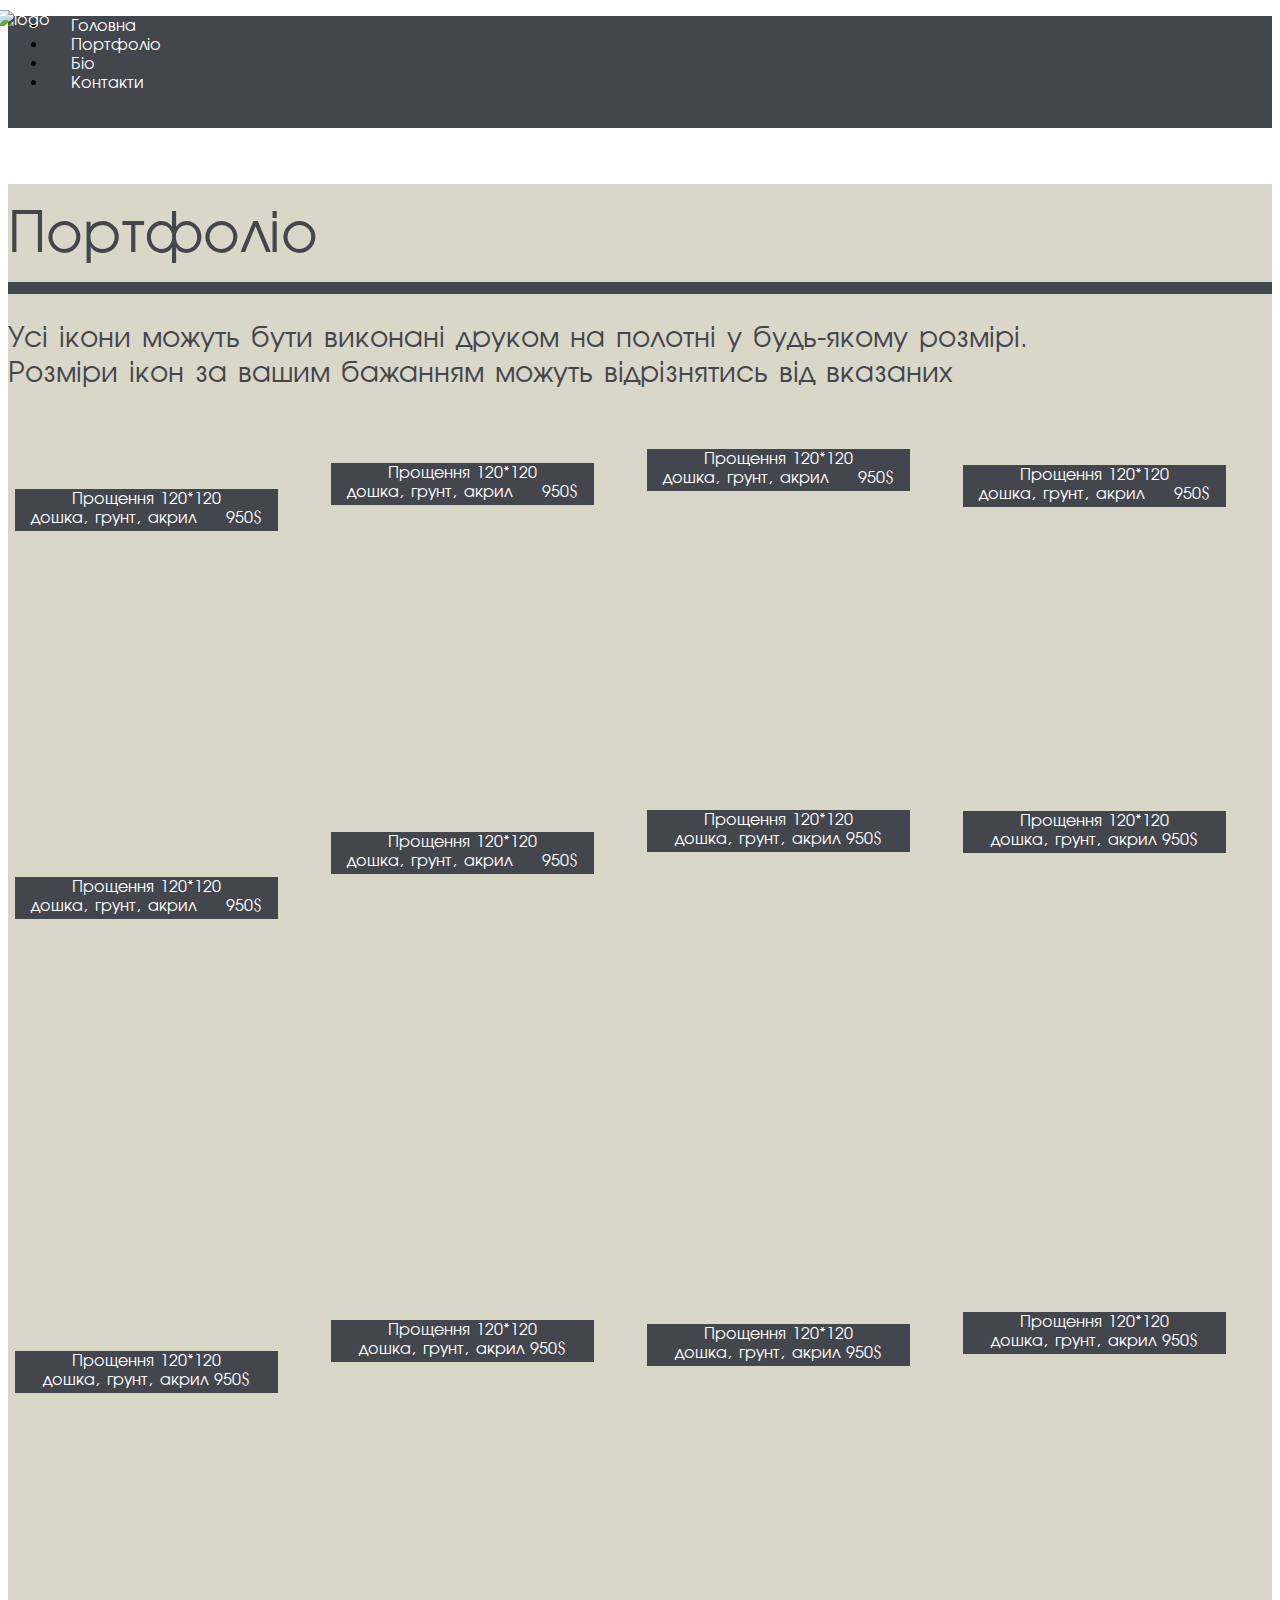
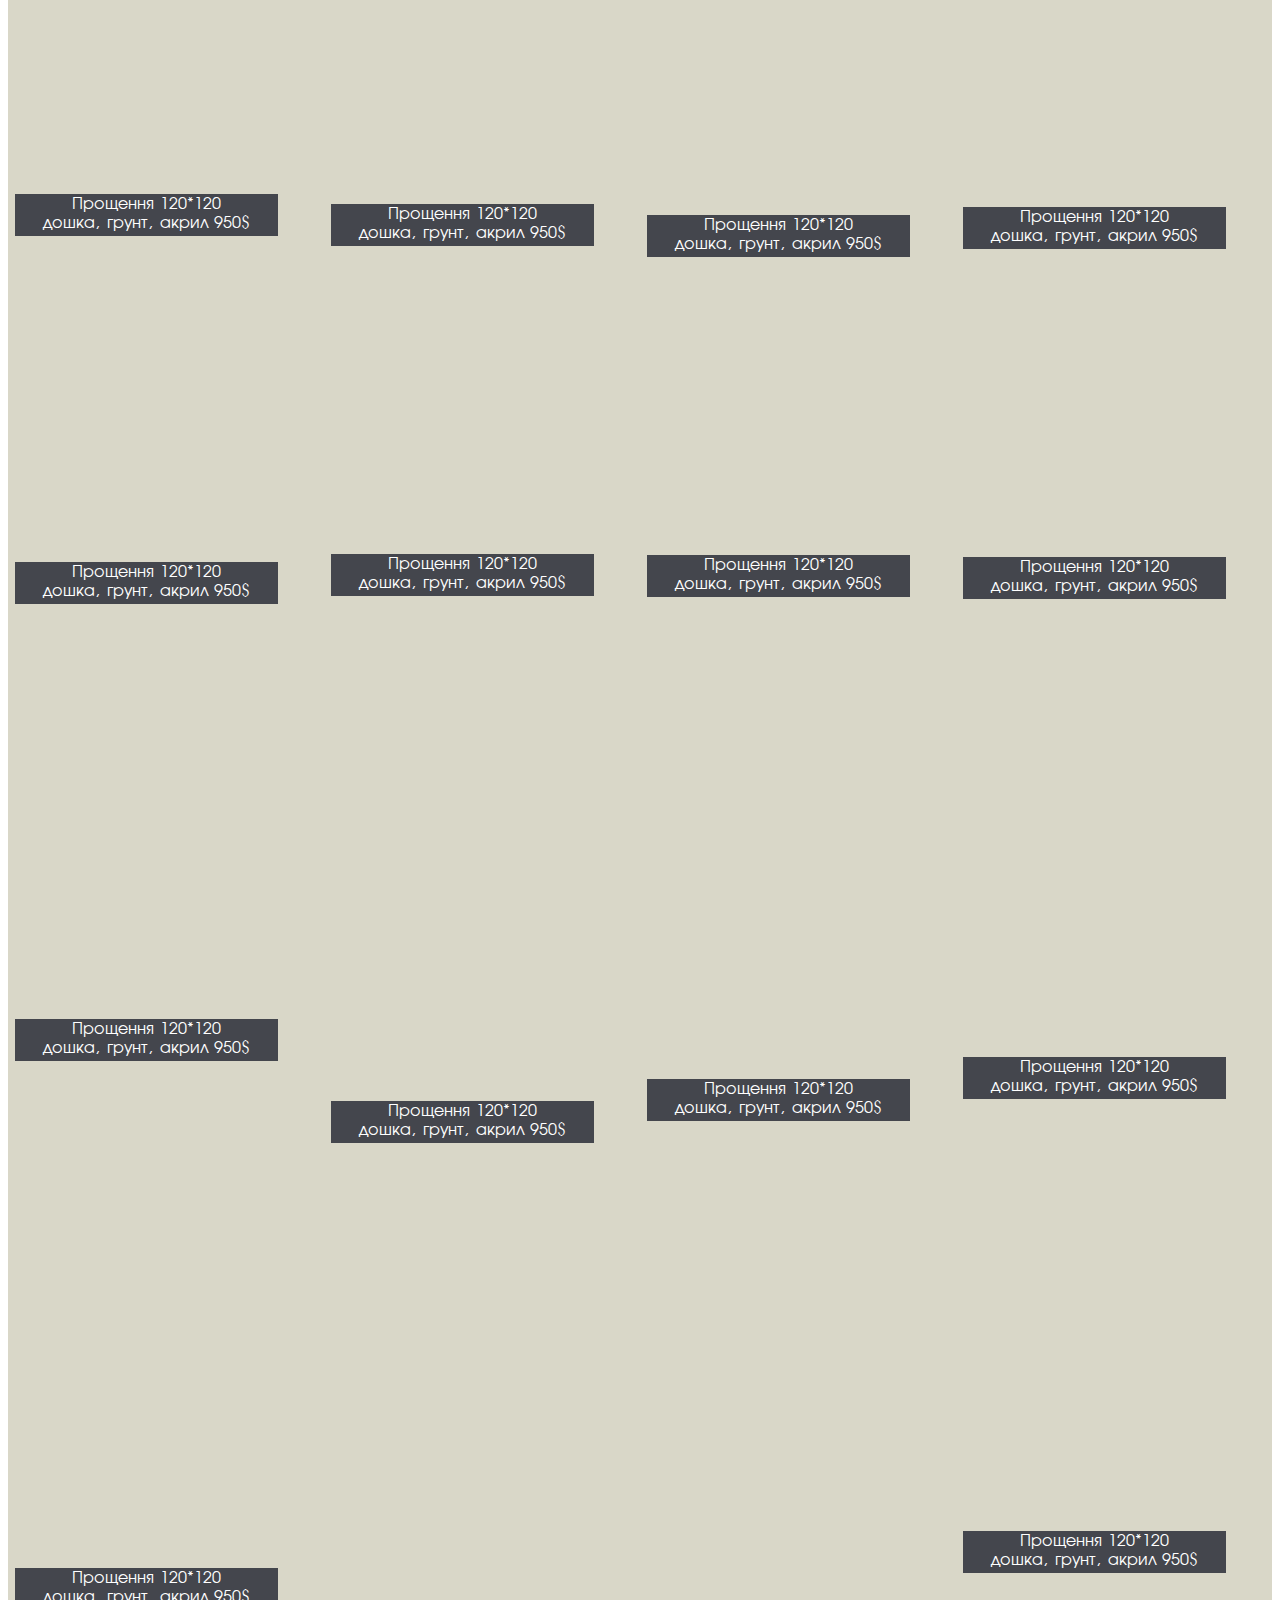
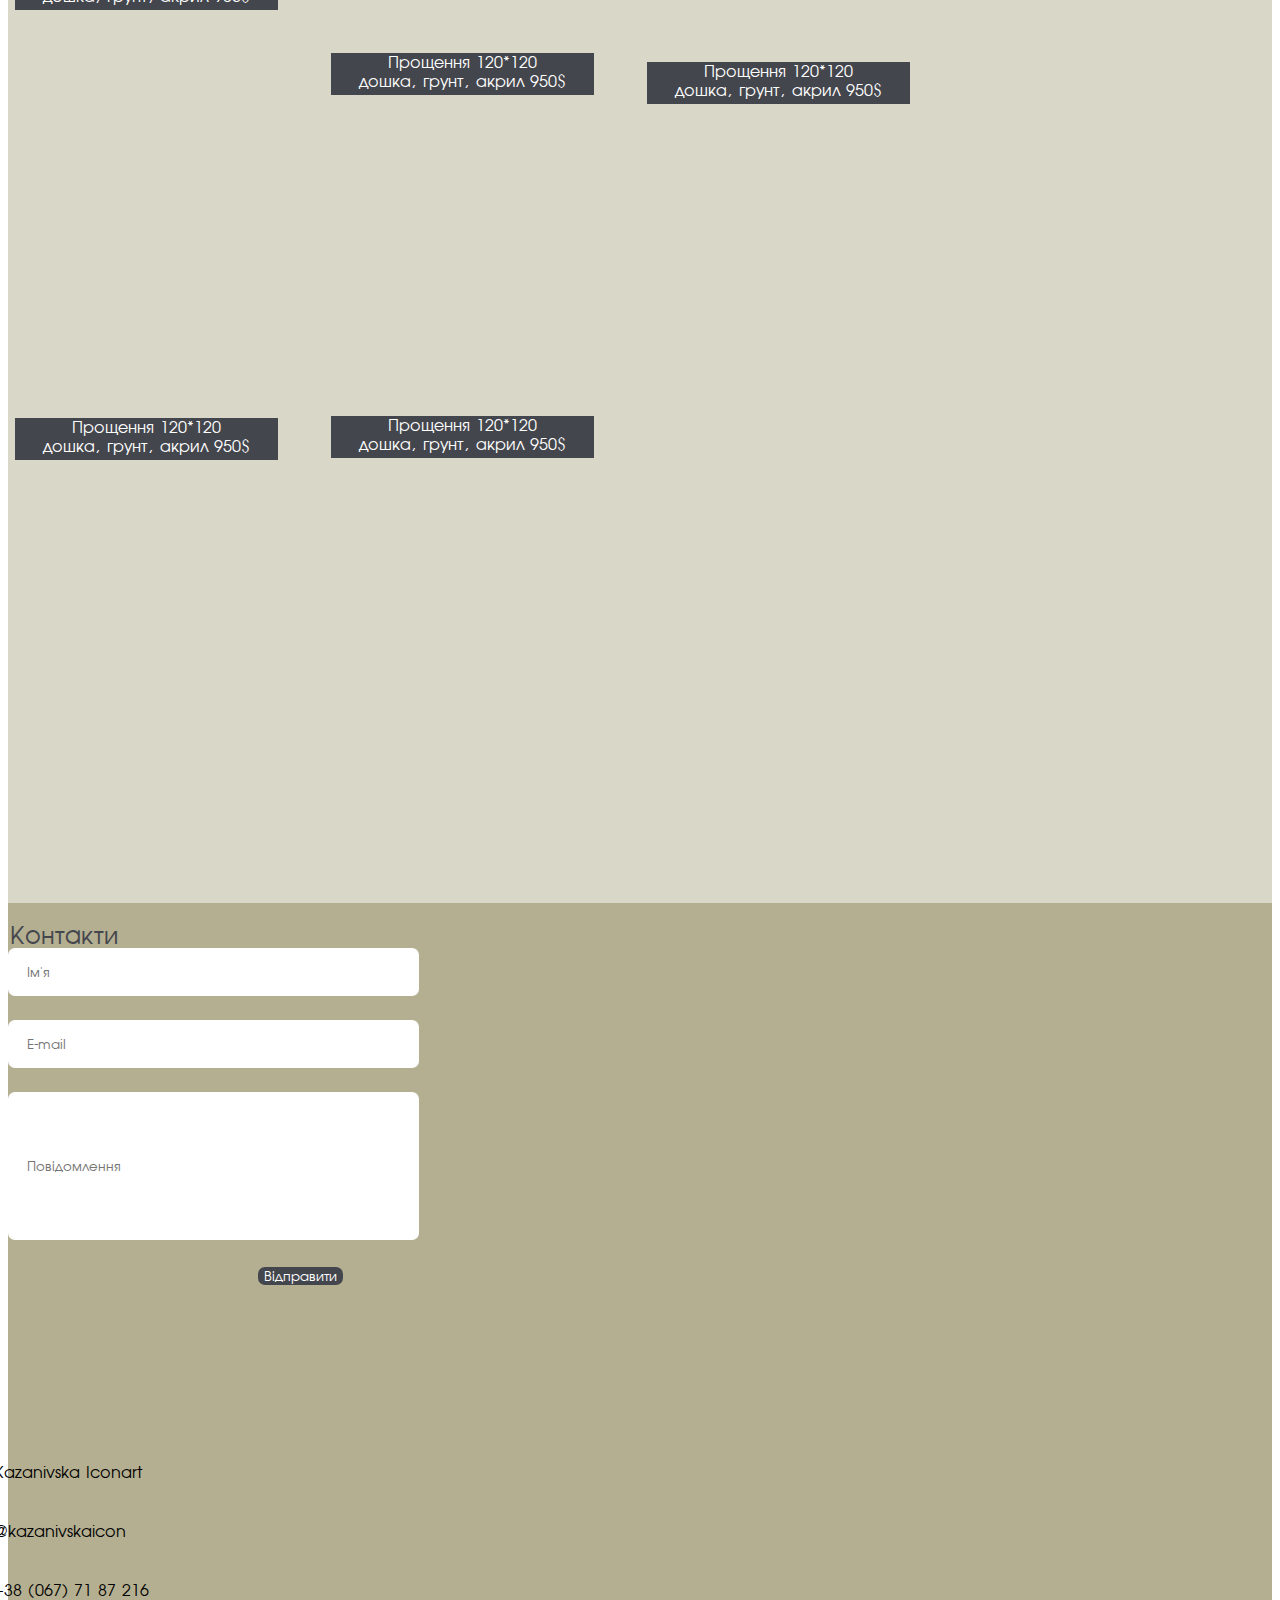
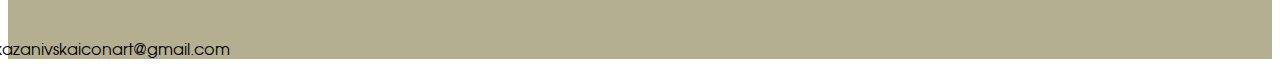
==== catalog.html @ 15cda7d9 "Modified index.html and added adaptability" ====
<!DOCTYPE html>
<html lang="en">
<head>
	<meta charset="UTF-8">
	<meta name="viewport" content="width=device-width, initial-scale=1.0">
	<title>Kazanivska_Iconart-2</title>
    <link rel="stylesheet" href="https://stackpath.bootstrapcdn.com/bootstrap/4.1.3/css/bootstrap.min.css" integrity="sha384-MCw98/SFnGE8fJT3GXwEOngsV7Zt27NXFoaoApmYm81iuXoPkFOJwJ8ERdknLPMO" crossorigin="anonymous">
    <link rel="stylesheet" href="./styles/styles2.css">
</head>
<body>

    <div id="top-block">
		<header>
			<div class="container">
				<div class="row">
					<div class="col-lg-1">
						<a href="#" class="logo" title="logo">
							<img src="../Kazanivska_Iconart/images/logo/kazanivska_LOGO_white.png" width="96px" height="99px" alt="logo">
						</a>
					</div>
					<div class="col-lg-10 mt-5">
						<nav>
							<ul class="list-inline float-right">
								<li class="list-inline-item"><a href="#top-block" title="link">Головна</a></li>
								<li class="list-inline-item"><a href="#portfolio" title="link">Портфоліо</a></li>
								<li class="list-inline-item"><a href="#bio" title="link">Біо</a></li>
								<li class="list-inline-item"><a href="#contacts" title="link">Контакти</a></li>
							</ul>
						</nav>
					</div>
					<div class="col-lg-1"></div>
				</div>
			</div>
		</header>
    </div>
    
	<section id="portfolio">
		<div class="portfolio_layer">
			<div class="portfolio_head-box">
				<div class="container">
					<p class="portfolio_head-text">Портфоліо</p>
				</div>
			</div>

			<div class="container">

				<p class="portfolio_text">
					Усі ікони можуть бути виконані друком на полотні у будь-якому розмірі.
					<br>
					Розміри ікон за вашим бажанням можуть відрізнятись від вказаних
				</p>

				<div class="portfolio_body">

					<div class="grid-item">
						<a href=""><img src="../Kazanivska_Iconart/images/1.jpg" alt=""></a>
						<p class="parameters">
							Прощення 120*120 
							<br>
							дошка, грунт, акрил &nbsp &nbsp 950$
						</p>
					</div>

					<div class="grid-item">
						<a href=""><img src="../Kazanivska_Iconart/images/2.jpg" alt=""></a>
						<p class="parameters parameters-2">
							Прощення 120*120 
							<br>
							дошка, грунт, акрил &nbsp &nbsp 950$
						</p>
					</div>

					<div class="grid-item">
						<a href=""><img src="../Kazanivska_Iconart/images/3.jpg" alt=""></a>
						<p class="parameters parameters-3">
							Прощення 120*120 
							<br>
							дошка, грунт, акрил &nbsp &nbsp 950$
						</p>
					</div>

					<div class="grid-item">
						<a href=""><img src="../Kazanivska_Iconart/images/4.jpg" alt=""></a>
						<p class="parameters parameters-4">
							Прощення 120*120 
							<br>
							дошка, грунт, акрил &nbsp &nbsp 950$
						</p>
					</div>

					<div class="grid-item">
						<a href=""><img src="../Kazanivska_Iconart/images/5.jpg" alt=""></a>
						<p class="parameters parameters-5">
							Прощення 120*120 
							<br>
							дошка, грунт, акрил &nbsp &nbsp 950$
						</p>
					</div>

					<div class="grid-item">
						<a href=""><img src="../Kazanivska_Iconart/images/8.jpg" alt=""></a>
						<p class="parameters parameters-8">
							Прощення 120*120 
							<br>
							дошка, грунт, акрил &nbsp &nbsp 950$
						</p>
					</div>

					<div class="grid-item">
						<a href=""><img src="../Kazanivska_Iconart/images/9.jpg" alt=""></a>
						<p class="parameters parameters-9">
							Прощення 120*120 
							<br>
							дошка, грунт, акрил   950$
						</p>
					</div>

					<div class="grid-item">
						<a href=""><img src="../Kazanivska_Iconart/images/10.jpg" alt=""></a>
						<p class="parameters parameters-10">
							Прощення 120*120 
							<br>
							дошка, грунт, акрил   950$
						</p>
					</div>

					<div class="grid-item">
						<a href=""><img src="../Kazanivska_Iconart/images/11.jpg" alt=""></a>
						<p class="parameters">
							Прощення 120*120 
							<br>
							дошка, грунт, акрил   950$
						</p>
					</div>

					<div class="grid-item">
						<a href=""><img src="../Kazanivska_Iconart/images/12.jpg" alt=""></a>
						<p class="parameters parameters-12">
							Прощення 120*120 
							<br>
							дошка, грунт, акрил   950$
						</p>
					</div>

					<div class="grid-item">
						<a href=""><img src="../Kazanivska_Iconart/images/13.jpg" alt=""></a>
						<p class="parameters parameters-13">
							Прощення 120*120 
							<br>
							дошка, грунт, акрил   950$
						</p>
					</div>

					<div class="grid-item">
						<a href=""><img src="../Kazanivska_Iconart/images/15.jpg" alt=""></a>
						<p class="parameters parameters-15">
							Прощення 120*120 
							<br>
							дошка, грунт, акрил   950$
						</p>
					</div>

					<div class="grid-item">
						<a href=""><img src="../Kazanivska_Iconart/images/17.jpg" alt=""></a>
						<p class="parameters parameters-17">
							Прощення 120*120 
							<br>
							дошка, грунт, акрил   950$
						</p>
					</div>

					<div class="grid-item">
						<a href=""><img src="../Kazanivska_Iconart/images/18.jpg" alt=""></a>
						<p class="parameters parameters-18">
							Прощення 120*120 
							<br>
							дошка, грунт, акрил   950$
						</p>
					</div>

					<div class="grid-item">
						<a href=""><img src="../Kazanivska_Iconart/images/19.jpg" alt=""></a>
						<p class="parameters parameters-19">
							Прощення 120*120 
							<br>
							дошка, грунт, акрил   950$
						</p>
					</div>

					<div class="grid-item">
						<a href=""><img src="../Kazanivska_Iconart/images/20.jpg" alt=""></a>
						<p class="parameters parameters-20">
							Прощення 120*120 
							<br>
							дошка, грунт, акрил   950$
						</p>
					</div>

					<div class="grid-item">
						<a href=""><img src="../Kazanivska_Iconart/images/21.jpg" alt=""></a>
						<p class="parameters parameters-21">
							Прощення 120*120 
							<br>
							дошка, грунт, акрил   950$
						</p>
					</div>

					<div class="grid-item">
						<a href=""><img src="../Kazanivska_Iconart/images/23.jpg" alt=""></a>
						<p class="parameters parameters-23">
							Прощення 120*120 
							<br>
							дошка, грунт, акрил   950$
						</p>
					</div>

					<div class="grid-item">
						<a href=""><img src="../Kazanivska_Iconart/images/25.jpg" alt=""></a>
						<p class="parameters parameters-25">
							Прощення 120*120 
							<br>
							дошка, грунт, акрил   950$
						</p>
					</div>

					<div class="grid-item">
						<a href=""><img src="../Kazanivska_Iconart/images/26.jpg" alt=""></a>
						<p class="parameters parameters-26">
							Прощення 120*120 
							<br>
							дошка, грунт, акрил   950$
						</p>
					</div>

					<div class="grid-item">
						<a href=""><img src="../Kazanivska_Iconart/images/27.jpg" alt=""></a>
						<p class="parameters parameters-27">
							Прощення 120*120 
							<br>
							дошка, грунт, акрил   950$
						</p>
					</div>

					<div class="grid-item">
						<a href=""><img src="../Kazanivska_Iconart/images/29.jpg" alt=""></a>
						<p class="parameters parameters-29">
							Прощення 120*120 
							<br>
							дошка, грунт, акрил   950$
						</p>
					</div>

					<div class="grid-item">
						<a href=""><img src="../Kazanivska_Iconart/images/31.jpg" alt=""></a>
						<p class="parameters parameters-31">
							Прощення 120*120 
							<br>
							дошка, грунт, акрил   950$
						</p>
					</div>

					<div class="grid-item">
						<a href=""><img src="../Kazanivska_Iconart/images/32.jpg" alt=""></a>
						<p class="parameters parameters-32">
							Прощення 120*120 
							<br>
							дошка, грунт, акрил   950$
						</p>
					</div>

					<div class="grid-item">
						<a href=""><img src="../Kazanivska_Iconart/images/33.jpg" alt=""></a>
						<p class="parameters">
							Прощення 120*120 
							<br>
							дошка, грунт, акрил   950$
						</p>
					</div>

					<div class="grid-item">
						<a href=""><img src="../Kazanivska_Iconart/images/34.jpg" alt=""></a>
						<p class="parameters parameters-34">
							Прощення 120*120 
							<br>
							дошка, грунт, акрил   950$
						</p>
					</div>

					<div class="grid-item">
						<a href=""><img src="../Kazanivska_Iconart/images/35.jpg" alt=""></a>
						<p class="parameters parameters-35">
							Прощення 120*120 
							<br>
							дошка, грунт, акрил   950$
						</p>
					</div>

					<div class="grid-item">
						<a href=""><img src="../Kazanivska_Iconart/images/36.jpg" alt=""></a>
						<p class="parameters parameters-36">
							Прощення 120*120 
							<br>
							дошка, грунт, акрил   950$
						</p>
					</div>

					<div class="grid-item">
						<a href=""><img src="../Kazanivska_Iconart/images/37.jpg" alt=""></a>
						<p class="parameters parameters-37">
							Прощення 120*120 
							<br>
							дошка, грунт, акрил   950$
						</p>
					</div>

					<div class="grid-item">
						<a href=""><img src="../Kazanivska_Iconart/images/40.jpg" alt=""></a>
						<p class="parameters parameters-40">
							Прощення 120*120 
							<br>
							дошка, грунт, акрил   950$
						</p>
					</div>


				</div>
			</div>
		</div>
	</section>

	<section id="contacts">
		<div class="container">
			<div class="row">
				<div class="col-lg-5">
					<form method="post" action="form.php">
						<legend>
							Контакти
						</legend>
						<div>
							<input type="text" placeholder="Ім'я" required>
						</div>
						<div>
							<input type="email" placeholder="E-mail" required>
						</div> 
						<div>
							<input type="text" class="message" placeholder="Повідомлення">
						</div> 
		
						<button	type="submit">Відправити</button> 
					</form> 	
				</div>
				<div class="col-lg-3"></div>
				<div class="col-lg-4">
					<div class="links">
						<div class="fb">
							<img src="../Kazanivska_Iconart/images/logo/facebook.png" alt="">
							<span>Kazanivska Iconart</span>
						</div>
						<div class="inst">
							<img src="../Kazanivska_Iconart/images/logo/instagram.png" alt="">
							<span>@kazanivskaicon</span>
						</div>
						<div class="phone">
							<img src="../Kazanivska_Iconart/images/logo/phone.png" alt="">
							<span>+38 (067) 71 87 216</span>
						</div>
						<div class="mail">
							<img src="../Kazanivska_Iconart/images/logo/email.png" alt="">
							<span>kazanivskaiconart@gmail.com</span>
						</div>
					</div>
				</div>
			</div>
		</div>
	</section>
	
	<script src="https://code.jquery.com/jquery-3.5.1.min.js" integrity="sha256-9/aliU8dGd2tb6OSsuzixeV4y/faTqgFtohetphbbj0=" crossorigin="anonymous"></script>
	<script src="https://maxcdn.bootstrapcdn.com/bootstrap/4.0.0/js/bootstrap.min.js" integrity="sha384-JZR6Spejh4U02d8jOt6vLEHfe/JQGiRRSQQxSfFWpi1MquVdAyjUar5+76PVCmYl" crossorigin="anonymous"></script>
</body>
</html>
---- styles/styles2.css ----
@font-face {
	font-family: avanti;
	src: url(../fonts/Avanti.ttf);
}

* {
	font-family: avanti;
}

a {
	text-decoration: none;
	color: white;
}

a:hover {
	text-decoration: none;
}

header {
	height: 112px;
}

header img {
	margin-left: -10px;
}

nav a {
	padding: 15px 10px;
	margin: 0 13px;
}

nav a:hover {
	background-color: #b4af91;
	color: #44464d;
}

#top-block {
	background-color: #44464d;
}

.logo {
	top: 10px;
	width: 96px;
	height: 99px;
  position: absolute;
}

#portfolio {
	background-image: url("../images/bg/Шар\ 52.png");
	background-position: center;
	background-repeat: no-repeat;
	background-size: cover;
  height: 3925px;
}

.portfolio_layer {
	background-image: url("../images/bg/grid_layer.png");
	background-position: center;
	background-repeat: no-repeat;
	background-size: cover;
	position: relative;
	opacity: 1;
  height: 3925px;
}

.portfolio_head-text {
	padding: 32px 0 12px 0;
	font-size: 56px;
	color: #44464d;
	line-height: 32px;
}

.portfolio_body {
	display: grid;
	grid-template-columns: 25% 25% 25% 25%;
	grid-template-rows: 362px 500px 479px 360px 466px 512px 487px 539px;
}

.portfolio_text {
	font-size: 28px;
	color: #44464d;
	line-height: 35px;
	margin-top: 25px;
	margin-bottom: 0;
}

.grid-item img {
  max-width: 262px;
}

.grid-item {
	text-align: center;
	padding-top: 32px;
}

.parameters {
  width: 263px;
  height: 42px;
	background-color: rgb(68, 70, 77);
	margin-left: 7px;
	margin-top: 49px;
	color: white;
	line-height: 19px;
	font-weight: 15px;
	margin-bottom: 0;
}

.parameters-2 {
	margin-top: 23px;
}

.parameters-3 {
	margin-top: 9px;
}

.parameters-4 {
	margin-top: 25px;
}

.parameters-5 {
	margin-top: 75px;
}

.parameters-8 {
	margin-top: 30px;
}

.parameters-9 {
	margin-top: 8px;
}

.parameters-10 {
	margin-top: 9px;
}

.parameters-12 {
	margin-top: 18px;
}

.parameters-13 {
	margin-top: 22px;
}

.parameters-15 {
	margin-top: 10px;
}

.parameters-17 {
	margin-top: 13px;
}

.parameters-18 {
	margin-top: 23px;
}

.parameters-19 {
	margin-top: 34px;
}

.parameters-20 {
	margin-top: 26px;
}

.parameters-21 {
	margin-top: 21px;
}

.parameters-23 {
	margin-top: 13px;
}

.parameters-25 {
	margin-top: 14px;
}

.parameters-26 {
	margin-top: 16px;
}

.parameters-27 {
	margin-top: 12px;
}

.parameters-29 {
	margin-top: 94px;
}

.parameters-31 {
	margin-top: 72px;
}

.parameters-32 {
	margin-top: 50px;
}

.parameters-34 {
	margin-top: 134px;
}

.parameters-35 {
	margin-top: 143px;
}

.parameters-36 {
	margin-top: 12px;
}

.parameters-37 {
	margin-top: 12px;
}

.parameters-40 {
	margin-top: 10px;
}

.portfolio_head-box {
	height: 98px;
	width: 100%;
	border-bottom: 12px solid #44464d;
}

#contacts {
	background-color: #b4af91;
	margin-top: -6px;
}

form {
	padding-top: 21px;
}

form legend {
	color: #44464d;
	line-height: 24px;
	font-size: 24px;
	margin-bottom: 21	px;
}

input {
	border-radius: 7px;
  width: 390px;
	height: 46px;
	border: 0;
	margin-bottom: 24px;
	padding-left: 19px;
}

.message {
	height: 146px;
	vertical-align: text-top;
	margin: 0;
}

button {
	background-color: #44464d;
	color: white;
	border-radius: 7px;
	margin-left: 250px;
	border: 0;
	margin-top: 27px;
	margin-bottom: 46px;
}

button:active {
	background-color: #44464d;
	border: 0;
}

#contacts img {
  width: 30px;
	height: 30px;
	border-radius: 15px;
}

.inst, .fb, .phone, .mail {
	margin-bottom: 25px;
}

.links {
	margin-top: 117px;
	margin-left: -50px;
}
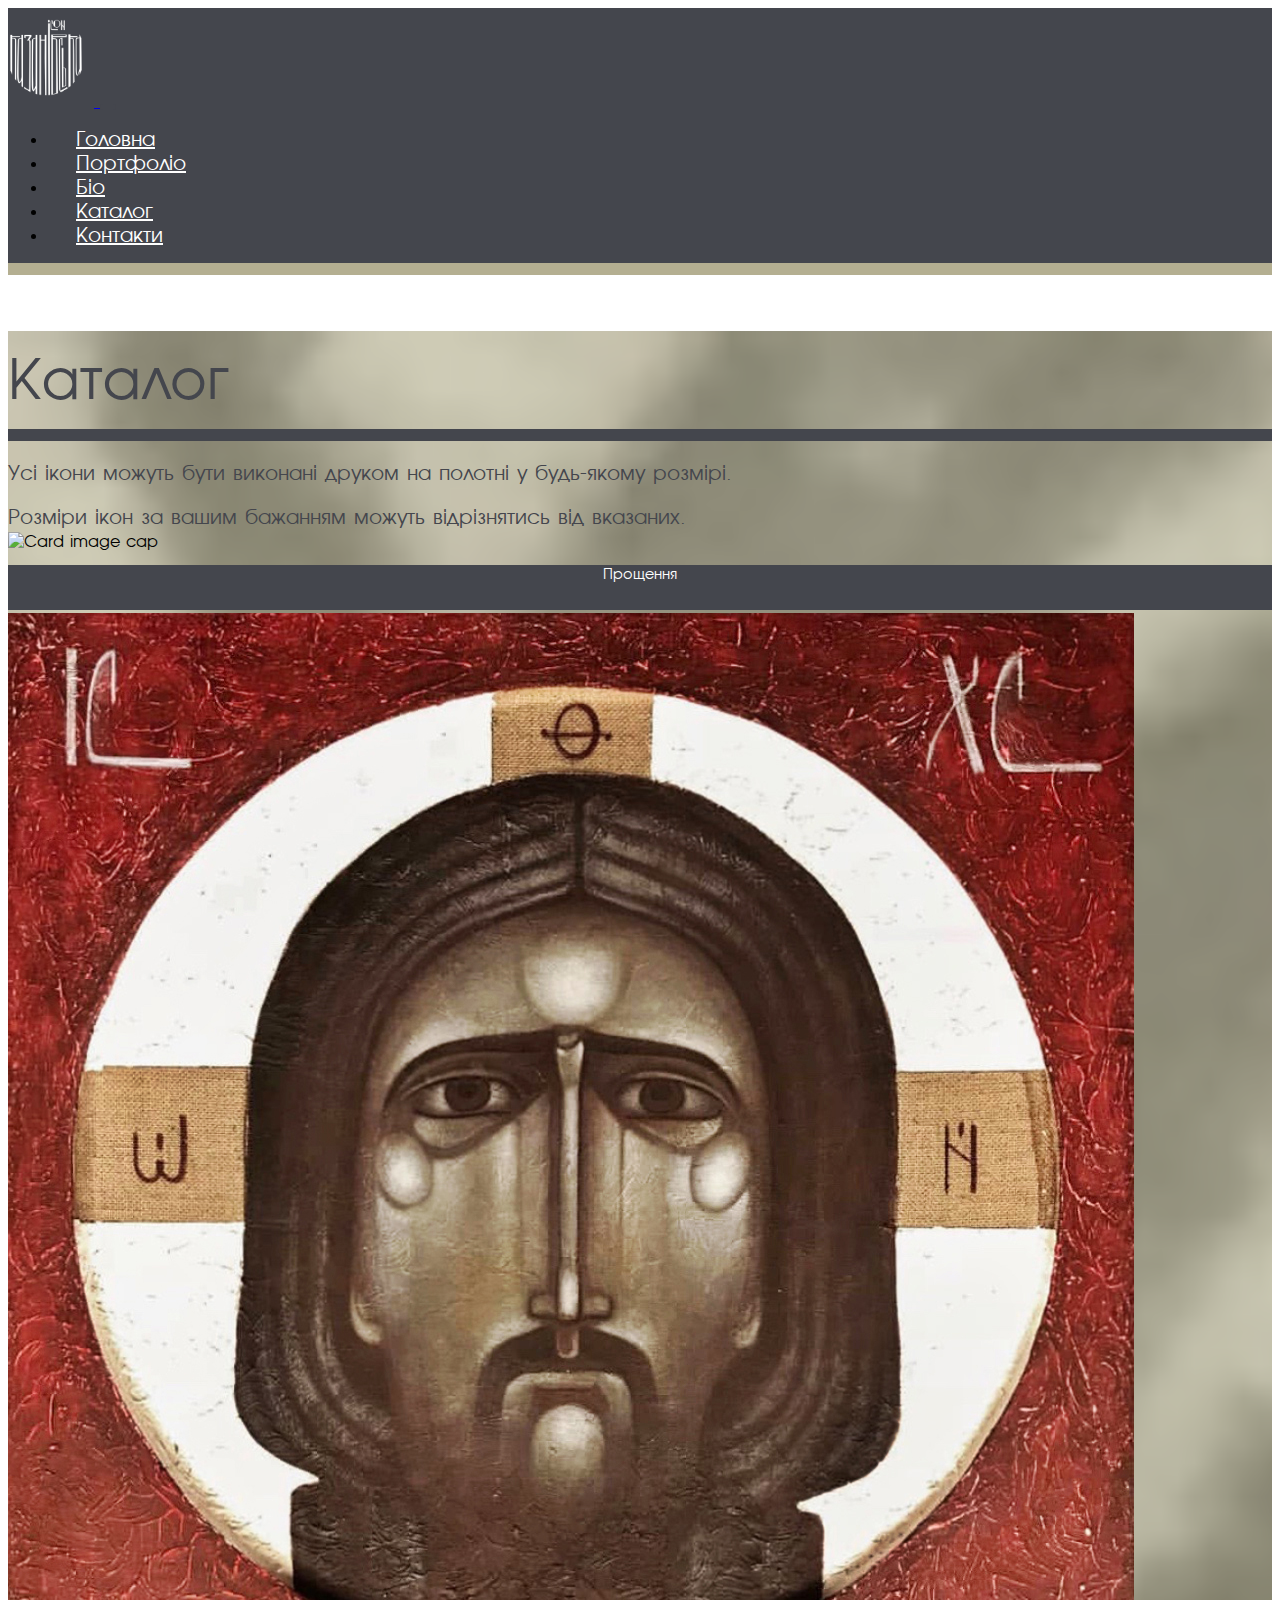
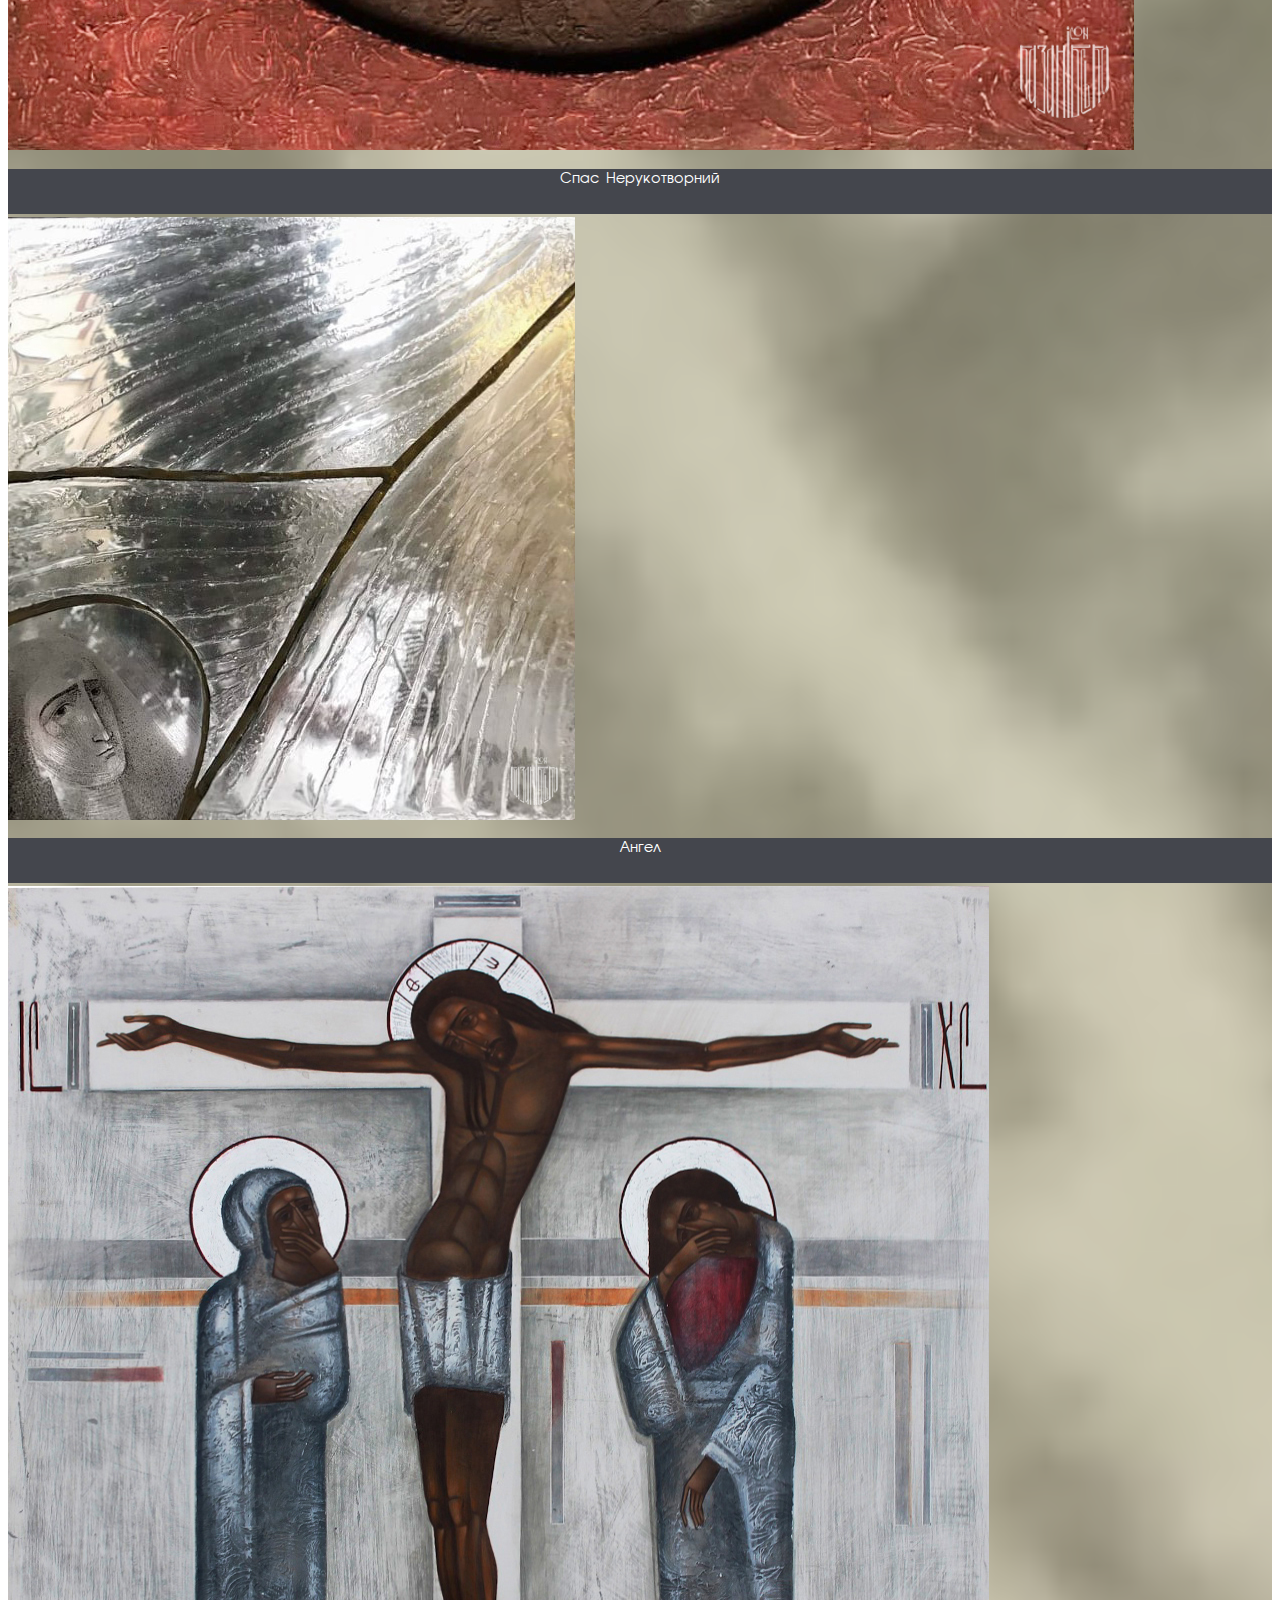
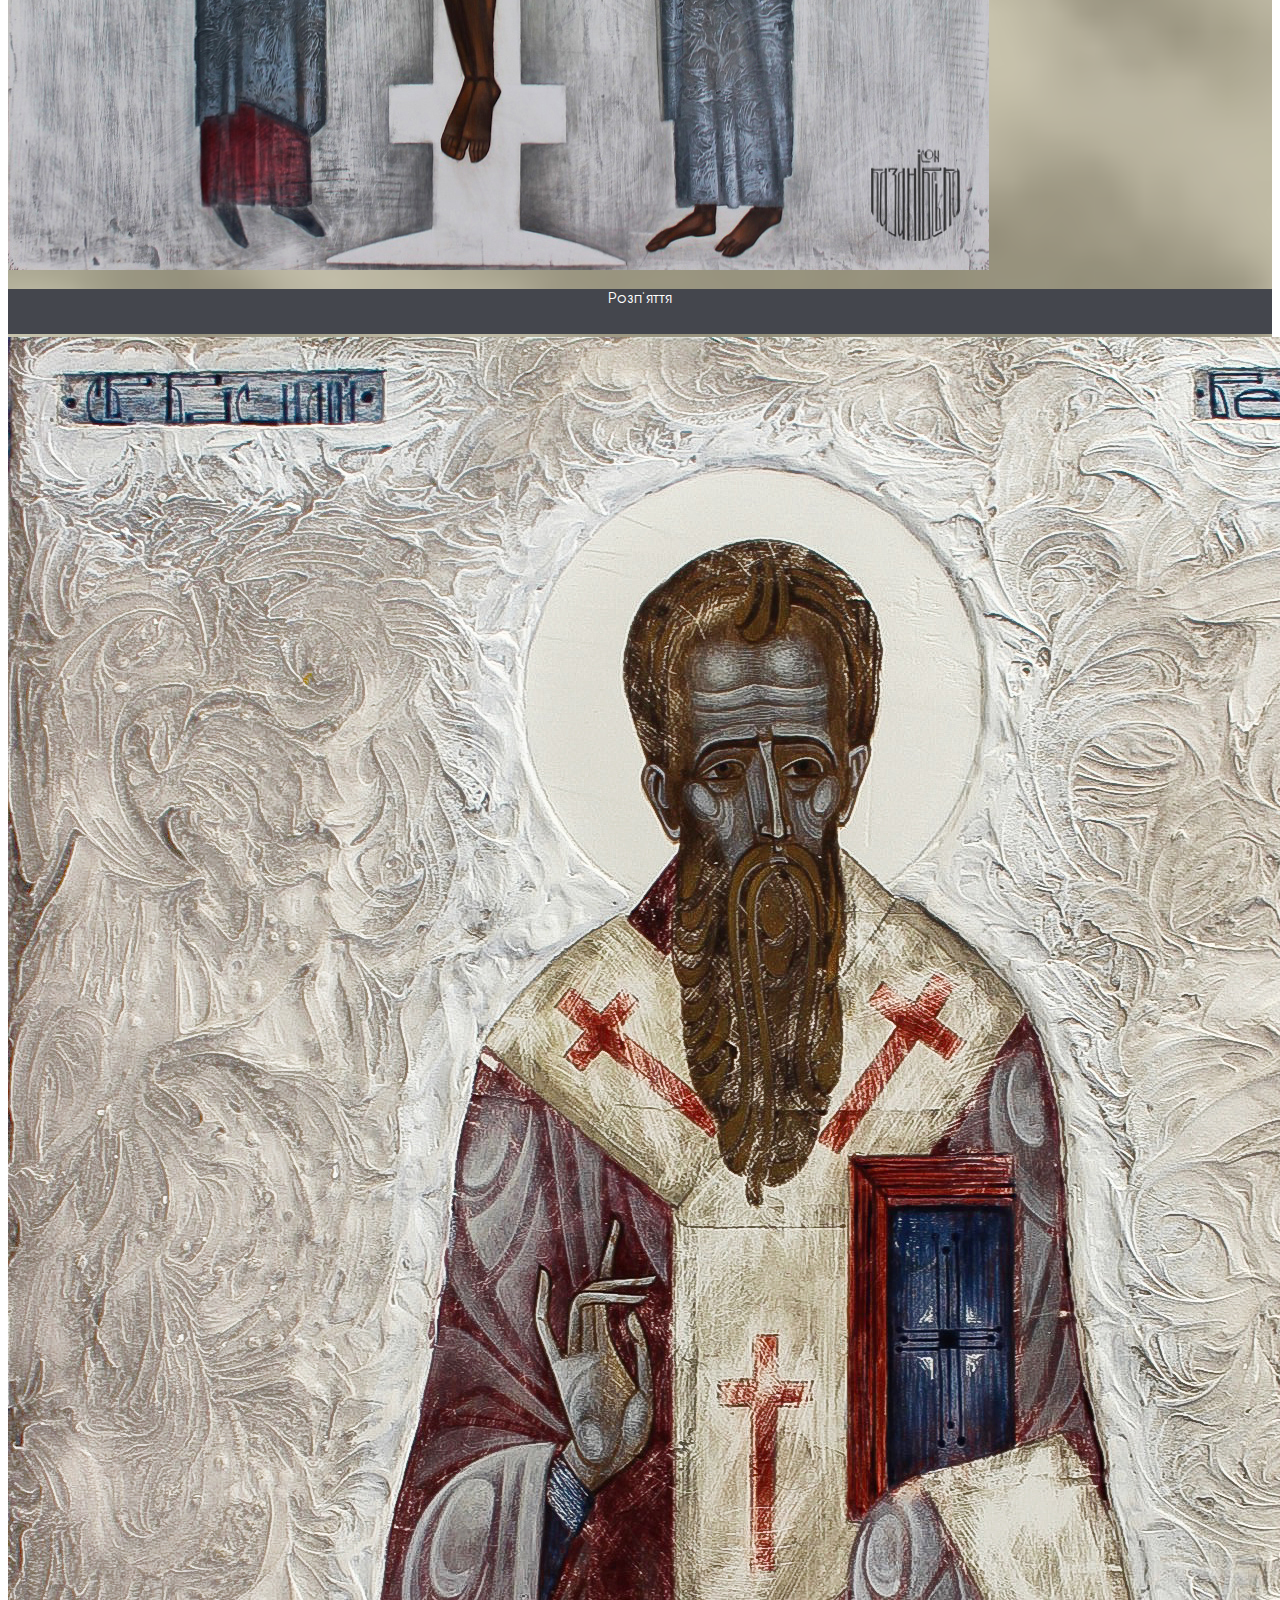
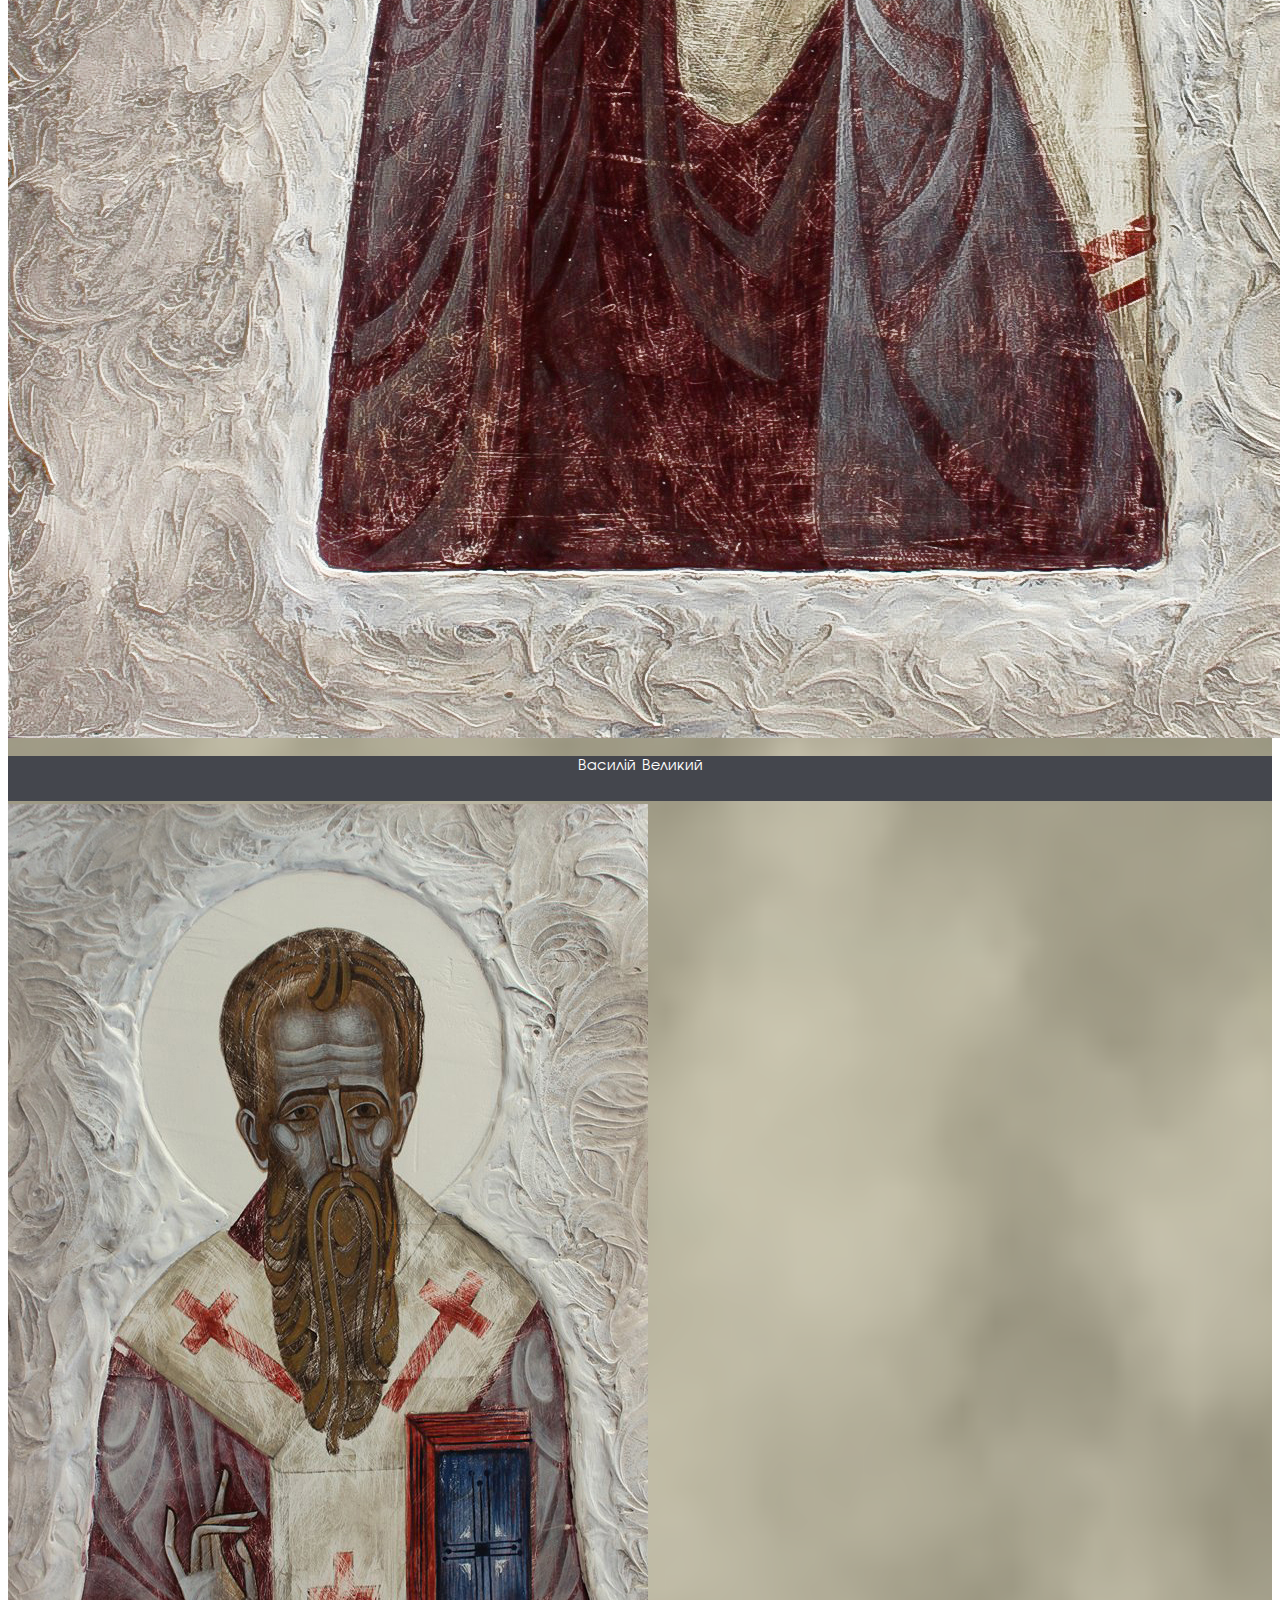
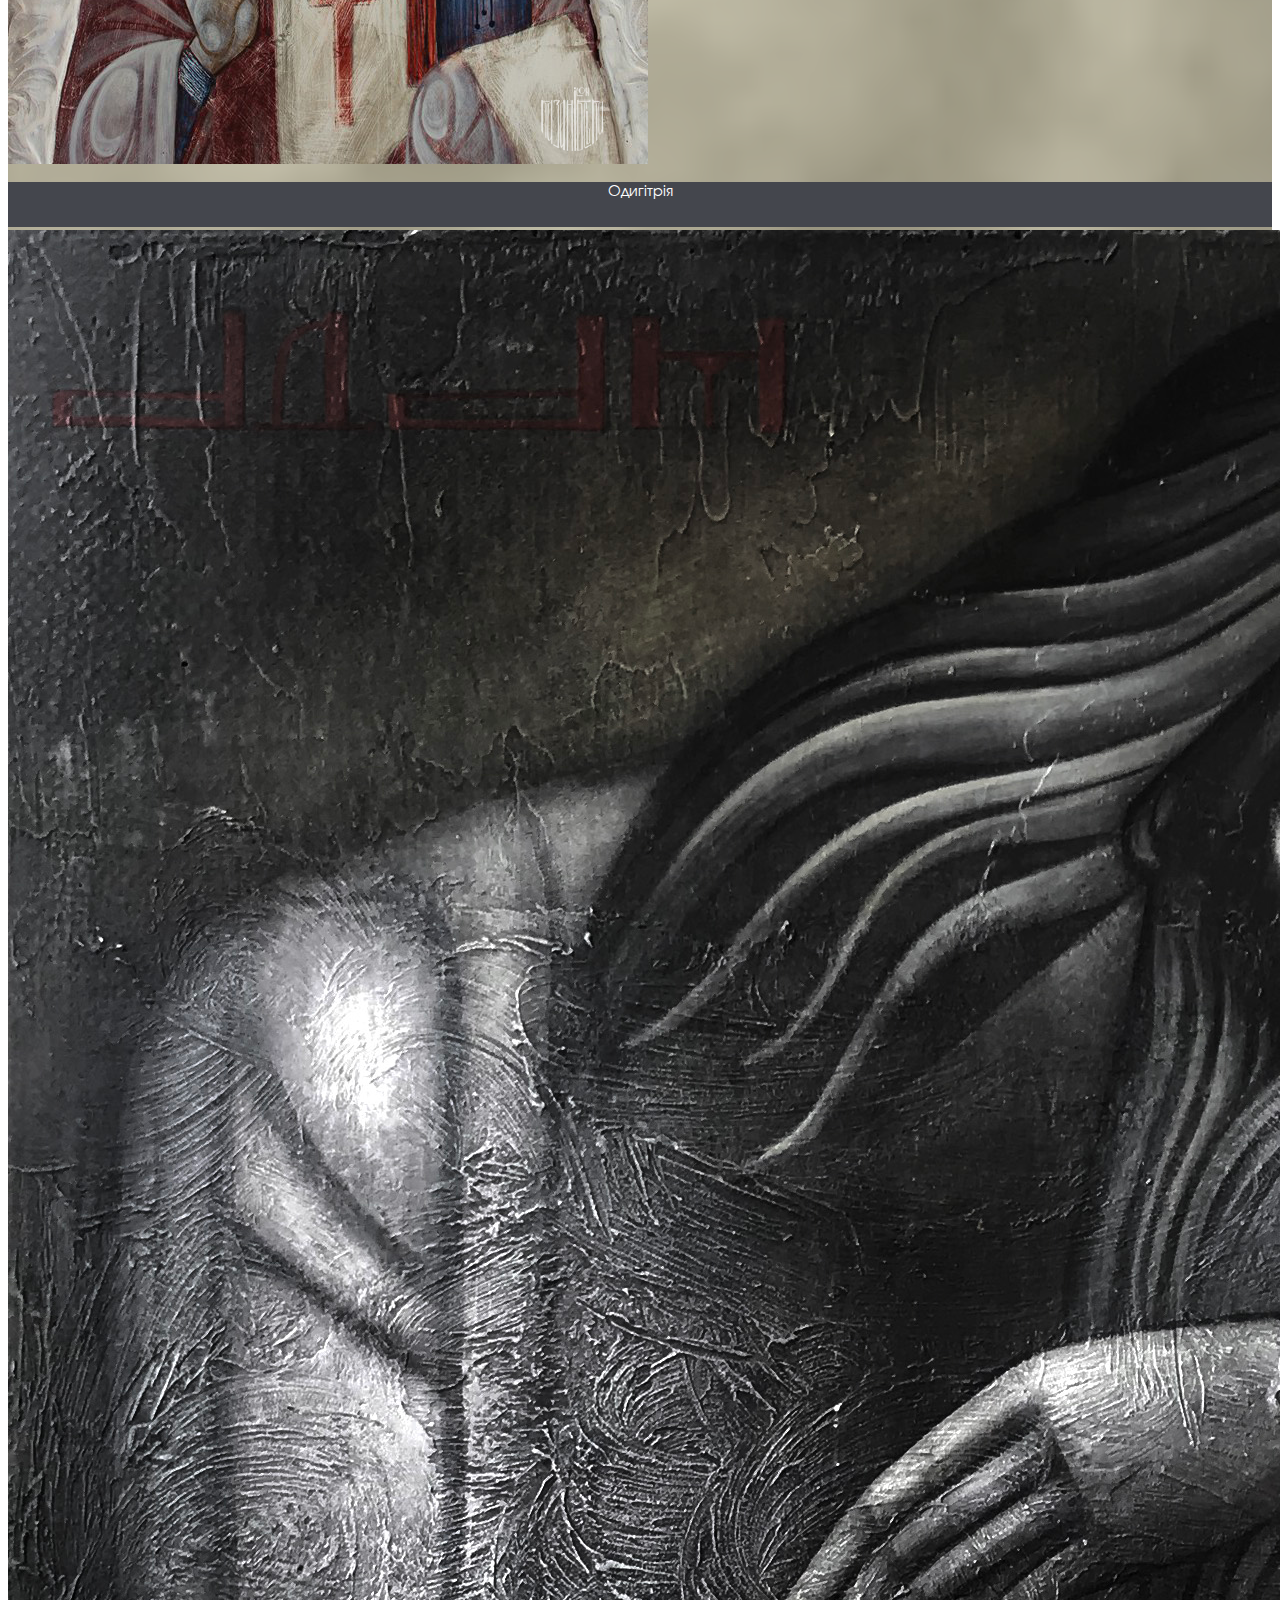
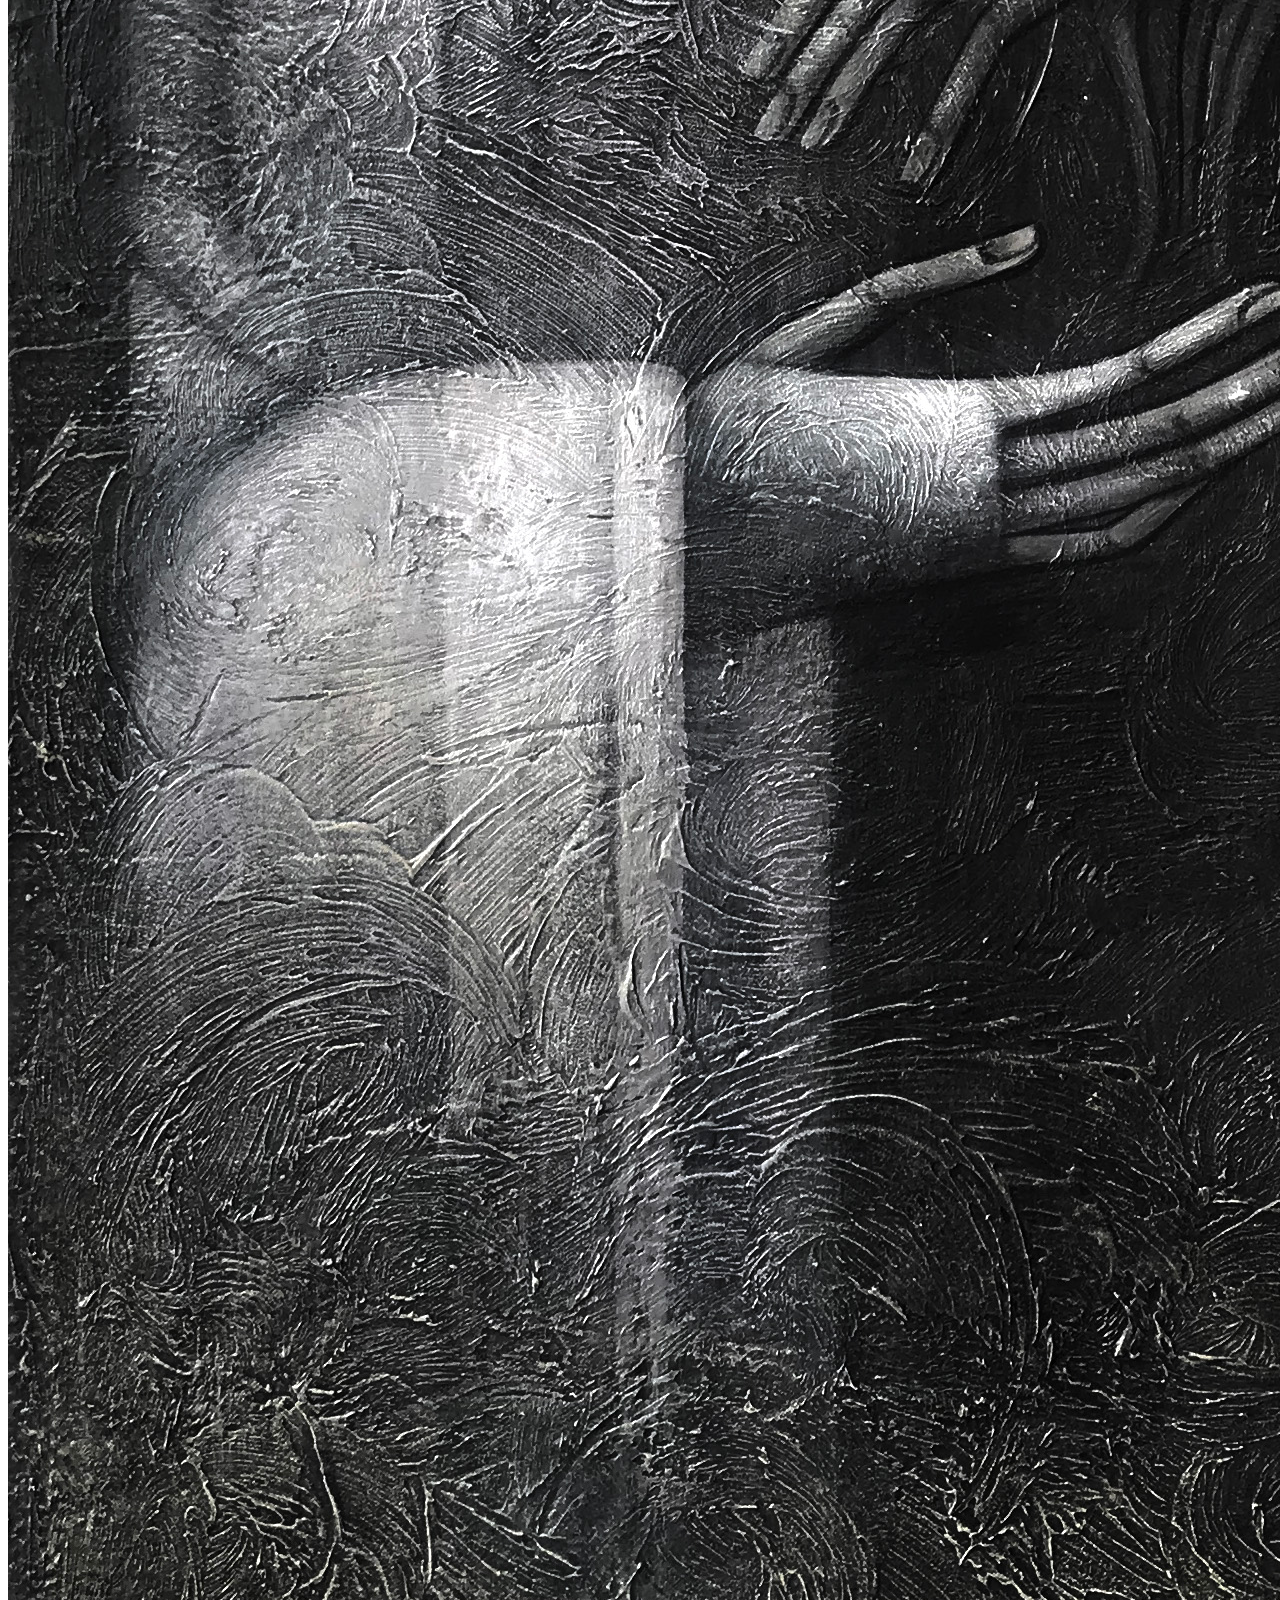
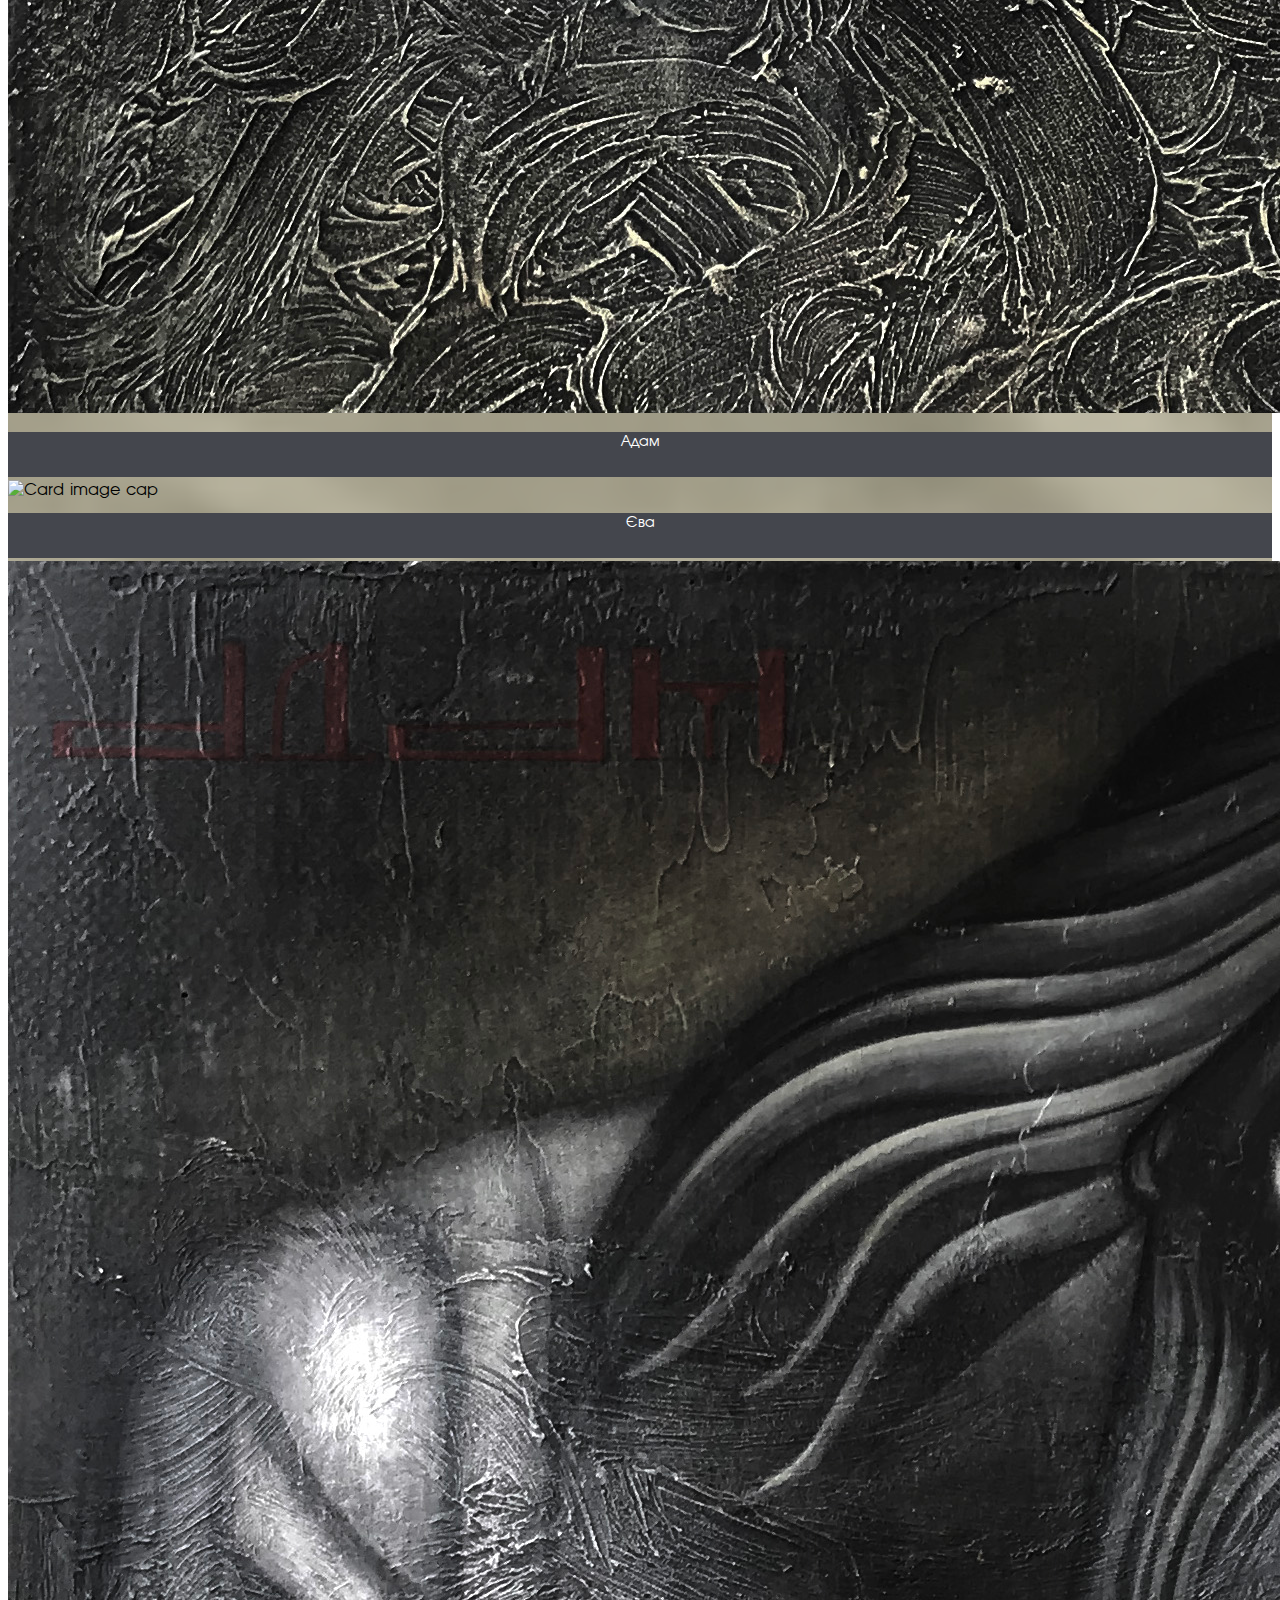
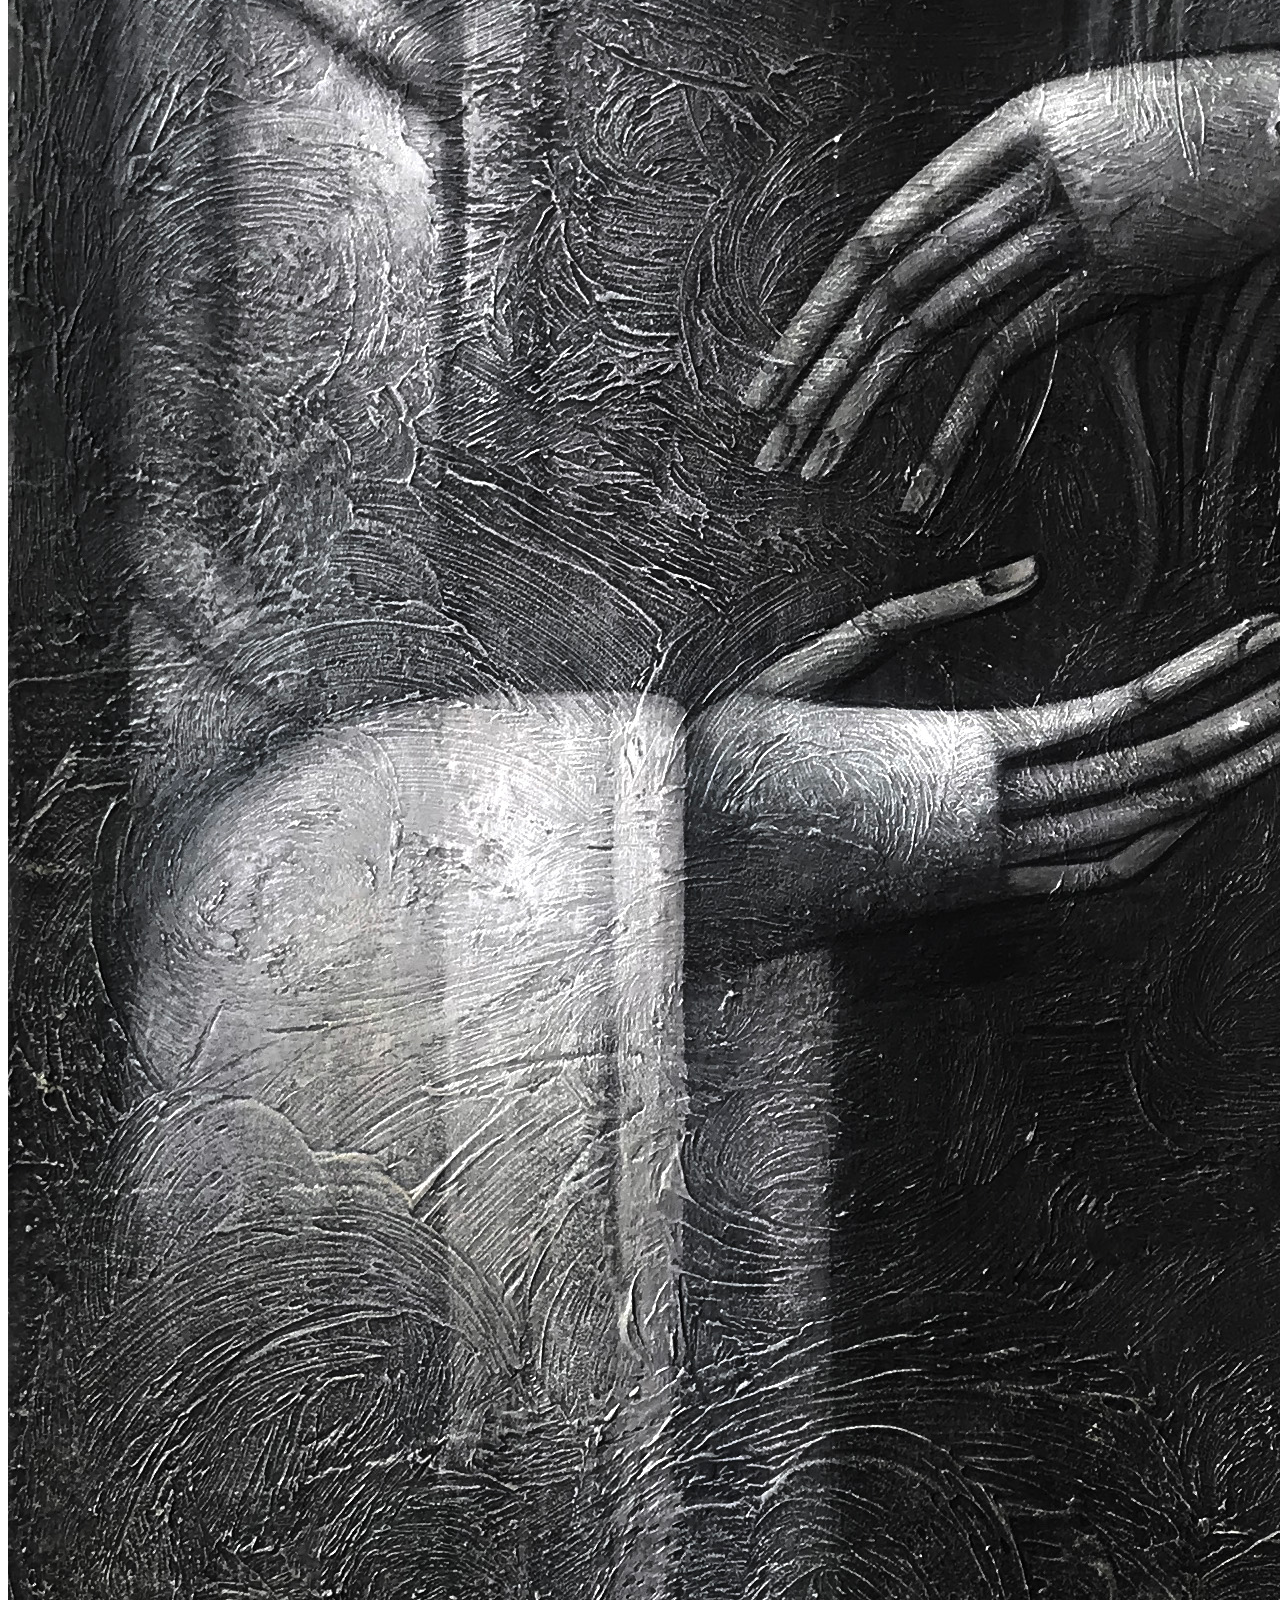
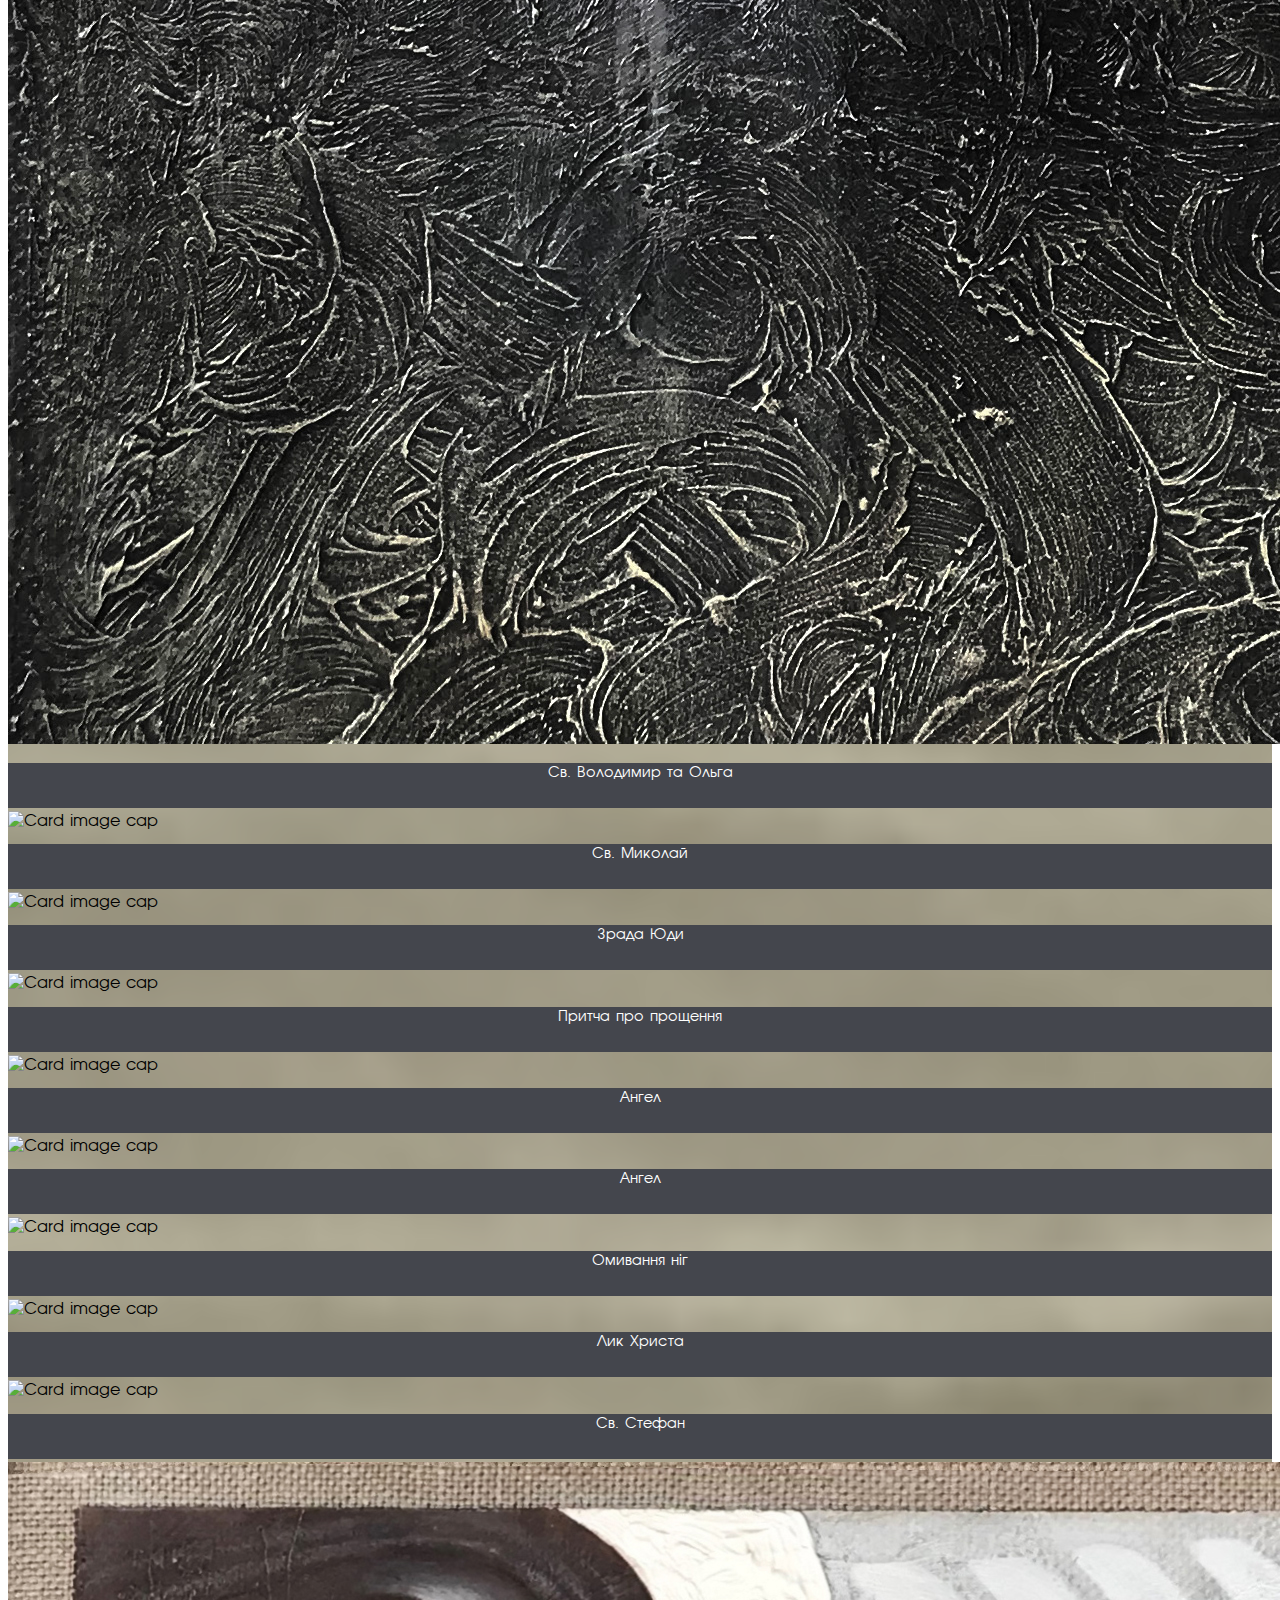
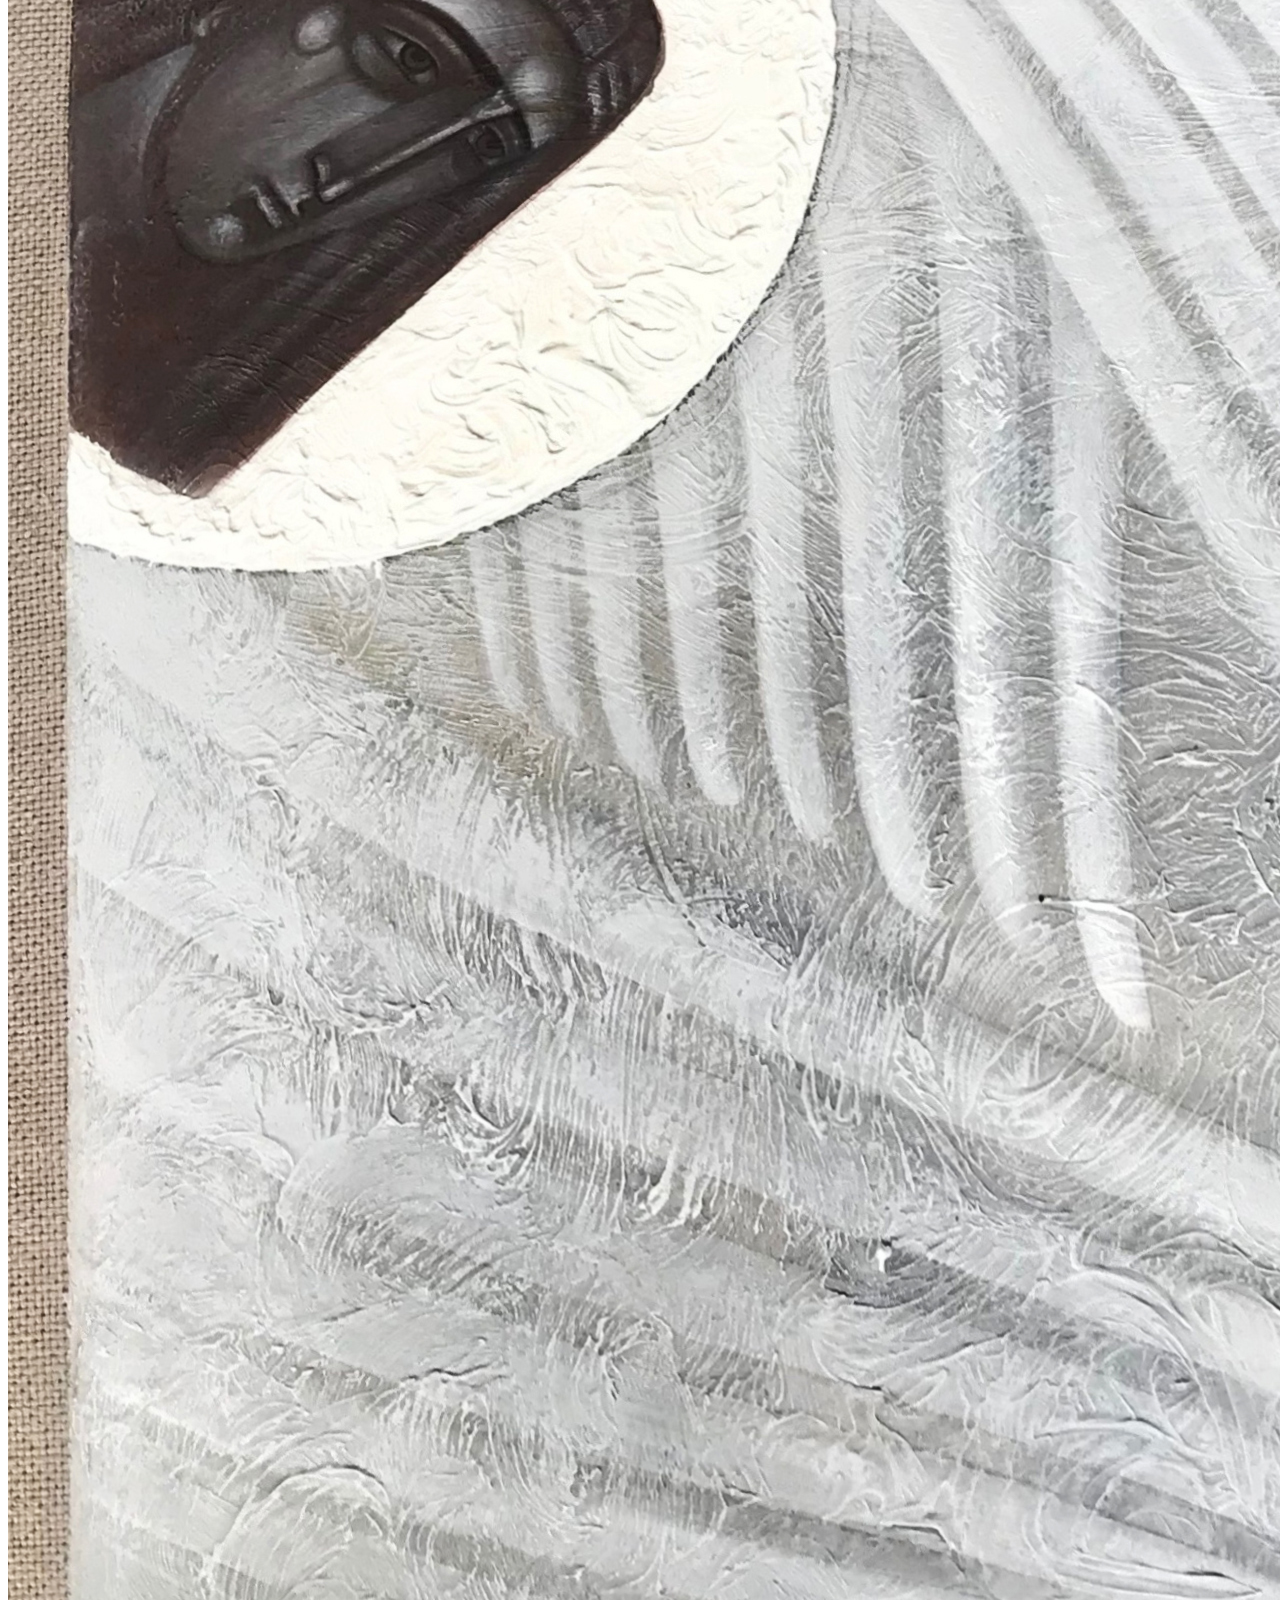
==== commit 7a1cf386: "Added adaptivity for catalog page" ====
--- a/catalog.html
+++ b/catalog.html
@@ -3,378 +3,146 @@
 <head>
 	<meta charset="UTF-8">
 	<meta name="viewport" content="width=device-width, initial-scale=1.0">
-	<title>Kazanivska_Iconart-2</title>
-    <link rel="stylesheet" href="https://stackpath.bootstrapcdn.com/bootstrap/4.1.3/css/bootstrap.min.css" integrity="sha384-MCw98/SFnGE8fJT3GXwEOngsV7Zt27NXFoaoApmYm81iuXoPkFOJwJ8ERdknLPMO" crossorigin="anonymous">
-    <link rel="stylesheet" href="./styles/styles2.css">
+	<title>Catalog</title>
+	<link rel="icon" type="image/png" href="./images/logo/kazanivska_LOGO_white.png">
+	<link rel="stylesheet" href="https://stackpath.bootstrapcdn.com/bootstrap/4.1.3/css/bootstrap.min.css" integrity="sha384-MCw98/SFnGE8fJT3GXwEOngsV7Zt27NXFoaoApmYm81iuXoPkFOJwJ8ERdknLPMO" crossorigin="anonymous">
+	<link rel="stylesheet" href="./styles/styles.css">
 </head>
 <body>
 
-    <div id="top-block">
-		<header>
+	<header>
+		<nav class="navbar navbar-expand-lg navigate-bar navbar-dark">
 			<div class="container">
-				<div class="row">
-					<div class="col-lg-1">
-						<a href="#" class="logo" title="logo">
-							<img src="../Kazanivska_Iconart/images/logo/kazanivska_LOGO_white.png" width="96px" height="99px" alt="logo">
-						</a>
-					</div>
-					<div class="col-lg-10 mt-5">
-						<nav>
-							<ul class="list-inline float-right">
-								<li class="list-inline-item"><a href="#top-block" title="link">Головна</a></li>
-								<li class="list-inline-item"><a href="#portfolio" title="link">Портфоліо</a></li>
-								<li class="list-inline-item"><a href="#bio" title="link">Біо</a></li>
-								<li class="list-inline-item"><a href="#contacts" title="link">Контакти</a></li>
-							</ul>
-						</nav>
-					</div>
-					<div class="col-lg-1"></div>
+
+				<a class="navbar-brand" href="#main">
+					<img class="logo" src="./images/logo/kazanivska_LOGO_white.png" class="d-inline-block align-top" width="96px" height="99px" alt="logo">
+				</a>
+				<button class="navbar-toggler" type="button" data-toggle="collapse" data-target="#navbarSupportedContent" aria-controls="navbarSupportedContent" aria-expanded="false" aria-label="Toggle navigation">
+					<span class="navbar-toggler-icon"></span>
+				</button>
+			
+				<div class="collapse list-inline float-right navbar-collapse" id="navbarSupportedContent">
+					<ul class="navbar-nav ml-auto">
+						<li class="list-inline-item nav-item">
+							<a class="nav-link" href="#main">Головна</a>
+						</li>
+						<li class="list-inline-item nav-item">
+							<a class="nav-link" href="#portfolio">Портфоліо</a>
+						</li>
+						<li class="list-inline-item nav-item">
+							<a class="nav-link" href="#bio">Біо</a>
+						</li>
+						<li class="list-inline-item nav-item">
+							<a class="nav-link" href="./catalog.html">Каталог</a>
+						</li>
+						<li class="list-inline-item nav-item">
+							<a class="nav-link" href="#footer">Контакти</a>
+						</li>
+					</ul>
 				</div>
 			</div>
-		</header>
-    </div>
-    
-	<section id="portfolio">
-		<div class="portfolio_layer">
-			<div class="portfolio_head-box">
+		</nav>
+	</header>
+		
+	<main>
+		<section id="catalog">
+			<div class="catalog_layer">
+				<div class="catalog_head-box">
+					<div class="container">
+						<p class="catalog_head-text">Каталог</p>
+					</div>
+				</div>
+	
 				<div class="container">
-					<p class="portfolio_head-text">Портфоліо</p>
-				</div>
-			</div>
-
-			<div class="container">
-
-				<p class="portfolio_text">
-					Усі ікони можуть бути виконані друком на полотні у будь-якому розмірі.
-					<br>
-					Розміри ікон за вашим бажанням можуть відрізнятись від вказаних
-				</p>
-
-				<div class="portfolio_body">
-
-					<div class="grid-item">
-						<a href=""><img src="../Kazanivska_Iconart/images/1.jpg" alt=""></a>
-						<p class="parameters">
-							Прощення 120*120 
-							<br>
-							дошка, грунт, акрил &nbsp &nbsp 950$
+					<div class="catalog-text my-3">
+						<p>
+							Усі ікони можуть бути виконані друком на полотні у будь-якому розмірі.
+						</p>
+						<p>
+							Розміри ікон за вашим бажанням можуть відрізнятись від вказаних.
 						</p>
 					</div>
+					<div id="funStart" class="row">
 
-					<div class="grid-item">
-						<a href=""><img src="../Kazanivska_Iconart/images/2.jpg" alt=""></a>
-						<p class="parameters parameters-2">
-							Прощення 120*120 
-							<br>
-							дошка, грунт, акрил &nbsp &nbsp 950$
-						</p>
-					</div>
+          </div>
+				</div>
 
-					<div class="grid-item">
-						<a href=""><img src="../Kazanivska_Iconart/images/3.jpg" alt=""></a>
-						<p class="parameters parameters-3">
-							Прощення 120*120 
-							<br>
-							дошка, грунт, акрил &nbsp &nbsp 950$
-						</p>
-					</div>
-
-					<div class="grid-item">
-						<a href=""><img src="../Kazanivska_Iconart/images/4.jpg" alt=""></a>
-						<p class="parameters parameters-4">
-							Прощення 120*120 
-							<br>
-							дошка, грунт, акрил &nbsp &nbsp 950$
-						</p>
-					</div>
-
-					<div class="grid-item">
-						<a href=""><img src="../Kazanivska_Iconart/images/5.jpg" alt=""></a>
-						<p class="parameters parameters-5">
-							Прощення 120*120 
-							<br>
-							дошка, грунт, акрил &nbsp &nbsp 950$
-						</p>
-					</div>
-
-					<div class="grid-item">
-						<a href=""><img src="../Kazanivska_Iconart/images/8.jpg" alt=""></a>
-						<p class="parameters parameters-8">
-							Прощення 120*120 
-							<br>
-							дошка, грунт, акрил &nbsp &nbsp 950$
-						</p>
-					</div>
-
-					<div class="grid-item">
-						<a href=""><img src="../Kazanivska_Iconart/images/9.jpg" alt=""></a>
-						<p class="parameters parameters-9">
-							Прощення 120*120 
-							<br>
-							дошка, грунт, акрил   950$
-						</p>
-					</div>
-
-					<div class="grid-item">
-						<a href=""><img src="../Kazanivska_Iconart/images/10.jpg" alt=""></a>
-						<p class="parameters parameters-10">
-							Прощення 120*120 
-							<br>
-							дошка, грунт, акрил   950$
-						</p>
-					</div>
-
-					<div class="grid-item">
-						<a href=""><img src="../Kazanivska_Iconart/images/11.jpg" alt=""></a>
-						<p class="parameters">
-							Прощення 120*120 
-							<br>
-							дошка, грунт, акрил   950$
-						</p>
-					</div>
-
-					<div class="grid-item">
-						<a href=""><img src="../Kazanivska_Iconart/images/12.jpg" alt=""></a>
-						<p class="parameters parameters-12">
-							Прощення 120*120 
-							<br>
-							дошка, грунт, акрил   950$
-						</p>
-					</div>
-
-					<div class="grid-item">
-						<a href=""><img src="../Kazanivska_Iconart/images/13.jpg" alt=""></a>
-						<p class="parameters parameters-13">
-							Прощення 120*120 
-							<br>
-							дошка, грунт, акрил   950$
-						</p>
-					</div>
-
-					<div class="grid-item">
-						<a href=""><img src="../Kazanivska_Iconart/images/15.jpg" alt=""></a>
-						<p class="parameters parameters-15">
-							Прощення 120*120 
-							<br>
-							дошка, грунт, акрил   950$
-						</p>
-					</div>
-
-					<div class="grid-item">
-						<a href=""><img src="../Kazanivska_Iconart/images/17.jpg" alt=""></a>
-						<p class="parameters parameters-17">
-							Прощення 120*120 
-							<br>
-							дошка, грунт, акрил   950$
-						</p>
-					</div>
-
-					<div class="grid-item">
-						<a href=""><img src="../Kazanivska_Iconart/images/18.jpg" alt=""></a>
-						<p class="parameters parameters-18">
-							Прощення 120*120 
-							<br>
-							дошка, грунт, акрил   950$
-						</p>
-					</div>
-
-					<div class="grid-item">
-						<a href=""><img src="../Kazanivska_Iconart/images/19.jpg" alt=""></a>
-						<p class="parameters parameters-19">
-							Прощення 120*120 
-							<br>
-							дошка, грунт, акрил   950$
-						</p>
-					</div>
-
-					<div class="grid-item">
-						<a href=""><img src="../Kazanivska_Iconart/images/20.jpg" alt=""></a>
-						<p class="parameters parameters-20">
-							Прощення 120*120 
-							<br>
-							дошка, грунт, акрил   950$
-						</p>
-					</div>
-
-					<div class="grid-item">
-						<a href=""><img src="../Kazanivska_Iconart/images/21.jpg" alt=""></a>
-						<p class="parameters parameters-21">
-							Прощення 120*120 
-							<br>
-							дошка, грунт, акрил   950$
-						</p>
-					</div>
-
-					<div class="grid-item">
-						<a href=""><img src="../Kazanivska_Iconart/images/23.jpg" alt=""></a>
-						<p class="parameters parameters-23">
-							Прощення 120*120 
-							<br>
-							дошка, грунт, акрил   950$
-						</p>
-					</div>
-
-					<div class="grid-item">
-						<a href=""><img src="../Kazanivska_Iconart/images/25.jpg" alt=""></a>
-						<p class="parameters parameters-25">
-							Прощення 120*120 
-							<br>
-							дошка, грунт, акрил   950$
-						</p>
-					</div>
-
-					<div class="grid-item">
-						<a href=""><img src="../Kazanivska_Iconart/images/26.jpg" alt=""></a>
-						<p class="parameters parameters-26">
-							Прощення 120*120 
-							<br>
-							дошка, грунт, акрил   950$
-						</p>
-					</div>
-
-					<div class="grid-item">
-						<a href=""><img src="../Kazanivska_Iconart/images/27.jpg" alt=""></a>
-						<p class="parameters parameters-27">
-							Прощення 120*120 
-							<br>
-							дошка, грунт, акрил   950$
-						</p>
-					</div>
-
-					<div class="grid-item">
-						<a href=""><img src="../Kazanivska_Iconart/images/29.jpg" alt=""></a>
-						<p class="parameters parameters-29">
-							Прощення 120*120 
-							<br>
-							дошка, грунт, акрил   950$
-						</p>
-					</div>
-
-					<div class="grid-item">
-						<a href=""><img src="../Kazanivska_Iconart/images/31.jpg" alt=""></a>
-						<p class="parameters parameters-31">
-							Прощення 120*120 
-							<br>
-							дошка, грунт, акрил   950$
-						</p>
-					</div>
-
-					<div class="grid-item">
-						<a href=""><img src="../Kazanivska_Iconart/images/32.jpg" alt=""></a>
-						<p class="parameters parameters-32">
-							Прощення 120*120 
-							<br>
-							дошка, грунт, акрил   950$
-						</p>
-					</div>
-
-					<div class="grid-item">
-						<a href=""><img src="../Kazanivska_Iconart/images/33.jpg" alt=""></a>
-						<p class="parameters">
-							Прощення 120*120 
-							<br>
-							дошка, грунт, акрил   950$
-						</p>
-					</div>
-
-					<div class="grid-item">
-						<a href=""><img src="../Kazanivska_Iconart/images/34.jpg" alt=""></a>
-						<p class="parameters parameters-34">
-							Прощення 120*120 
-							<br>
-							дошка, грунт, акрил   950$
-						</p>
-					</div>
-
-					<div class="grid-item">
-						<a href=""><img src="../Kazanivska_Iconart/images/35.jpg" alt=""></a>
-						<p class="parameters parameters-35">
-							Прощення 120*120 
-							<br>
-							дошка, грунт, акрил   950$
-						</p>
-					</div>
-
-					<div class="grid-item">
-						<a href=""><img src="../Kazanivska_Iconart/images/36.jpg" alt=""></a>
-						<p class="parameters parameters-36">
-							Прощення 120*120 
-							<br>
-							дошка, грунт, акрил   950$
-						</p>
-					</div>
-
-					<div class="grid-item">
-						<a href=""><img src="../Kazanivska_Iconart/images/37.jpg" alt=""></a>
-						<p class="parameters parameters-37">
-							Прощення 120*120 
-							<br>
-							дошка, грунт, акрил   950$
-						</p>
-					</div>
-
-					<div class="grid-item">
-						<a href=""><img src="../Kazanivska_Iconart/images/40.jpg" alt=""></a>
-						<p class="parameters parameters-40">
-							Прощення 120*120 
-							<br>
-							дошка, грунт, акрил   950$
-						</p>
-					</div>
-
-
-				</div>
 			</div>
-		</div>
-	</section>
-
-	<section id="contacts">
-		<div class="container">
-			<div class="row">
-				<div class="col-lg-5">
-					<form method="post" action="form.php">
-						<legend>
-							Контакти
-						</legend>
-						<div>
-							<input type="text" placeholder="Ім'я" required>
+		</section>
+	</main>
+	
+		<footer id="footer">
+			<div class="contacts">
+				<div class="container">
+          <h3 class="legend-color py-3">
+            Контакти
+          </h3>
+					<div class="row">
+						<div class="col-lg-5">
+							<form method="post" class="p-0" action="form.php">
+								<div>
+									<input type="text" placeholder="Ім'я" required>
+								</div>
+								<div>
+									<input type="email" placeholder="E-mail" required>
+								</div> 
+								<div>
+									<textarea class="form-control message" rows="3" placeholder="Повідомлення"></textarea>
+								</div> 
+				
+								<button type="submit">Відправити</button> 
+							</form> 	
 						</div>
-						<div>
-							<input type="email" placeholder="E-mail" required>
-						</div> 
-						<div>
-							<input type="text" class="message" placeholder="Повідомлення">
-						</div> 
-		
-						<button	type="submit">Відправити</button> 
-					</form> 	
-				</div>
-				<div class="col-lg-3"></div>
-				<div class="col-lg-4">
-					<div class="links">
-						<div class="fb">
-							<img src="../Kazanivska_Iconart/images/logo/facebook.png" alt="">
-							<span>Kazanivska Iconart</span>
-						</div>
-						<div class="inst">
-							<img src="../Kazanivska_Iconart/images/logo/instagram.png" alt="">
-							<span>@kazanivskaicon</span>
-						</div>
-						<div class="phone">
-							<img src="../Kazanivska_Iconart/images/logo/phone.png" alt="">
-							<span>+38 (067) 71 87 216</span>
-						</div>
-						<div class="mail">
-							<img src="../Kazanivska_Iconart/images/logo/email.png" alt="">
-							<span>kazanivskaiconart@gmail.com</span>
+						<div class="col-lg-3"></div>
+						<div class="col-lg-4">
+							<div class="links">
+								<div class="fb">
+									<img src="./images/logo/facebook.png" alt="">
+									<span>Kazanivska Iconart</span>
+								</div>
+								<div class="inst">
+									<img src="./images/logo/instagram.png" alt="">
+									<span>@kazanivskaicon</span>
+								</div>
+								<div class="phone">
+									<img src="./images/logo/phone.png" alt="">
+									<span>+38 (067) 71 87 216</span>
+								</div>
+								<div class="mail">
+									<img src="./images/logo/email.png" alt="">
+									<span>kazanivskaiconart@gmail.com</span>
+								</div>
+							</div>
 						</div>
 					</div>
 				</div>
 			</div>
-		</div>
-	</section>
-	
+		</footer>
+	</div>
+
 	<script src="https://code.jquery.com/jquery-3.5.1.min.js" integrity="sha256-9/aliU8dGd2tb6OSsuzixeV4y/faTqgFtohetphbbj0=" crossorigin="anonymous"></script>
 	<script src="https://maxcdn.bootstrapcdn.com/bootstrap/4.0.0/js/bootstrap.min.js" integrity="sha384-JZR6Spejh4U02d8jOt6vLEHfe/JQGiRRSQQxSfFWpi1MquVdAyjUar5+76PVCmYl" crossorigin="anonymous"></script>
+	<script>
+		let images = [],
+				text = ["Прощення","Спас Нерукотворний","Ангел","Розп'яття","Василій Великий","Одигітрія","Адам","Єва","Св. Володимир та Ольга","Св. Миколай","Зрада Юди","Притча про прощення","Ангел","Ангел","Омивання ніг","Лик Христа","Св. Стефан","Отець Піо","Св. Матір Тереза","Притча про зцілення","Боже милосердя","Твір добро","Зрада Петра","Богородиця","Христос та Богородиця","А я в правді дивитимусь...","Св. Володимир та Ольга","Христос","Апокаліпсис","Зішестя в ад"];
+
+		for (i = 1; i <= 30; i++) {
+			images.push("./images/" + i + ".jpg");
+		}
+		$.each(images, function( index ){	
+			$('#funStart').append(
+				`
+					<div class="col-lg-2 col-sm-6 col-xs-12">
+						<div class="card">
+							<img class="card-img-top" src="./images/` + (index+1) + `.jpg" alt="Card image cap">
+							<div class="card-body px-0">
+								<p class="card-text">` + text[index] + `</p>
+							</div>
+						</div>
+					</div>
+				`
+			);
+		});
+	</script>
 </body>
 </html>--- a/styles/styles.css
+++ b/styles/styles.css
@@ -0,0 +1,271 @@
+@font-face {
+  font-family: avanti;
+  src: url(../fonts/Avanti.ttf);
+}
+
+* {
+  font-family: avanti;
+}
+
+p {
+  margin-bottom: 3px;
+}
+
+.navbar button {
+  margin: 0;
+}
+
+.navbar-toggler {
+  border: 2px solid transparent;
+}
+
+a:hover {
+  text-decoration: none;
+}
+
+.navbar {
+  /* height: 112px; */
+  background-color: #44464d;
+  border-bottom: 12px solid #b4af91;
+}
+
+header img {
+  margin-left: -10px;
+}
+
+.navbar-dark .navbar-nav .nav-link {
+  padding: 0 8px;
+  margin: 0 20px;
+  color: white;
+  font-size: 20px;
+}
+
+nav a:hover {
+  background-color: #b4af91;
+  color: #44464d;
+}
+
+.f-block {
+  background-image: url(../images/bg/Шар_12.png);
+  background-position: center;
+  background-repeat: no-repeat;
+  background-size: cover;
+  background-attachment: fixed;
+}
+
+.main-text {
+  height: calc(500px + 584 * ((100vw - 320px) / (1900 - 320)));
+  font-size: calc(40px + 35 * ((100vw - 320px) / (1900 - 320)));
+  line-height: calc(100px + 80 * ((100vw - 320px) / (1900 - 320)));
+  color: white;
+  padding-top: 30px;
+}
+
+#portfolio {
+  background-image: url("../images/bg/Шар_11.png");
+  background-position: center;
+  background-repeat: no-repeat;
+  background-size: cover;
+}
+
+.portfolio_layer {
+  background-color: rgba(180, 175, 145, 0.6);
+}
+
+.portfolio_head-text {
+  padding: 32px 0 12px 0;
+  font-size: 56px;
+  color: #44464d;
+  line-height: 32px;
+}
+
+.portfolio_head-box {
+  height: 98px;
+  width: 100%;
+  border-bottom: 12px solid #44464d;
+}
+
+#portfolio .row {
+  padding-top: 32px;
+}
+
+.carousel-inner img {
+  max-width: calc(200px + 250 * ((100vw - 320px) / (1900 - 320)));
+}
+
+.carousel-control-next-icon {
+  background: url("../images/logo/next.png") cover;
+  width: 64px;
+  height: 64px;
+}
+
+.carousel-control-prev-icon {
+  background-image: url("../images/logo/next_1.png") cover;
+  width: 64px;
+  height: 64px;
+}
+
+.portfolio-text {
+  color: #44464d;
+  font-size: calc(12px + 13 * ((100vw - 320px) / (1900 - 320)));
+  margin-top: 22px;
+}
+
+#bio {
+  background-image: url("../images/bg/Шар\ 10.png");
+  background-position: center;
+  background-repeat: no-repeat;
+  background-size: cover;
+  height: 1010px;
+  color: white;
+}
+
+.bio_layer {
+  background-color: rgba(68, 70, 77, 0.6);
+  height: 1010px;
+}
+
+@media screen and (max-width: 992px) {
+  #bio {
+    height: 1280px;
+  }
+
+  .bio_layer {
+    height: 1280px;
+  }
+
+  .navbar-dark .navbar-nav .nav-link {
+    padding: 10px;
+  }
+}
+
+.bio_content {
+  font-size: calc(13px + 6 * ((100vw - 320px) / (1900 - 320)));
+}
+
+.bio_head-box {
+  width: 100%;
+  height: 77px;
+  background-color: #44464d;
+  border-bottom: 12px solid #b4af91;
+}
+
+.bio_head-text {
+  padding: 17px 0 18px 0;
+  font-size: 56px;
+  color: white;
+  line-height: 32px;
+}
+
+.bio-img {
+  display: block;
+  position: relative;
+  padding-top: 7px;
+}
+
+.bio-img img {
+  max-width: calc(290px + 100 * ((100vw - 320px) / (1900 - 320)));
+}
+
+#catalog {
+  background-image: url("../images/bg/Шар_11.png");
+  background-position: center;
+  background-repeat: no-repeat;
+  background-size: cover;
+}
+
+.catalog_layer {
+  background-color: rgba(180, 175, 145, 0.6);
+}
+
+.catalog_head-text {
+  padding: 32px 0 12px 0;
+  font-size: 56px;
+  color: #44464d;
+  line-height: 32px;
+}
+
+.catalog_head-box {
+  height: 98px;
+  width: 100%;
+  border-bottom: 12px solid #44464d;
+}
+
+.catalog-text {
+  font-size: 20px;
+  color: #44464d;
+}
+
+.card {
+  border: 0;
+  height: 100%;
+  background: transparent;
+}
+
+.card-body {
+  display: flex;
+}
+
+.card-text {
+  background: #44464d;
+  color: white;
+  width: 100%;
+  text-align: center;
+  font-size: .9rem;
+  font-weight: 400;
+  min-height: 45px;
+  align-self: flex-end;
+}
+
+footer {
+  background-color: #b4af91;
+  margin-top: -6px;
+}
+
+.legend-color {
+  color: #44464d;
+}
+
+form {
+  padding-top: 21px;
+}
+
+form legend {
+  color: #44464d;
+  line-height: 24px;
+  font-size: 24px;
+  margin-bottom: 21 px;
+}
+
+input {
+  border-radius: 4px;
+  width: 390px;
+  height: 46px;
+  border: 0;
+  margin-bottom: 24px;
+  padding-left: 19px;
+}
+
+.message {
+  width: 390px;
+}
+
+button {
+  background-color: #44464d;
+  color: white;
+  border-radius: 7px;
+  margin-left: 250px;
+  border: 0;
+  margin-top: 27px;
+  margin-bottom: 46px;
+}
+
+.contacts img {
+  width: 30px;
+  height: 30px;
+  border-radius: 15px;
+}
+
+.inst, .fb, .phone, .mail {
+  margin-bottom: 25px;
+}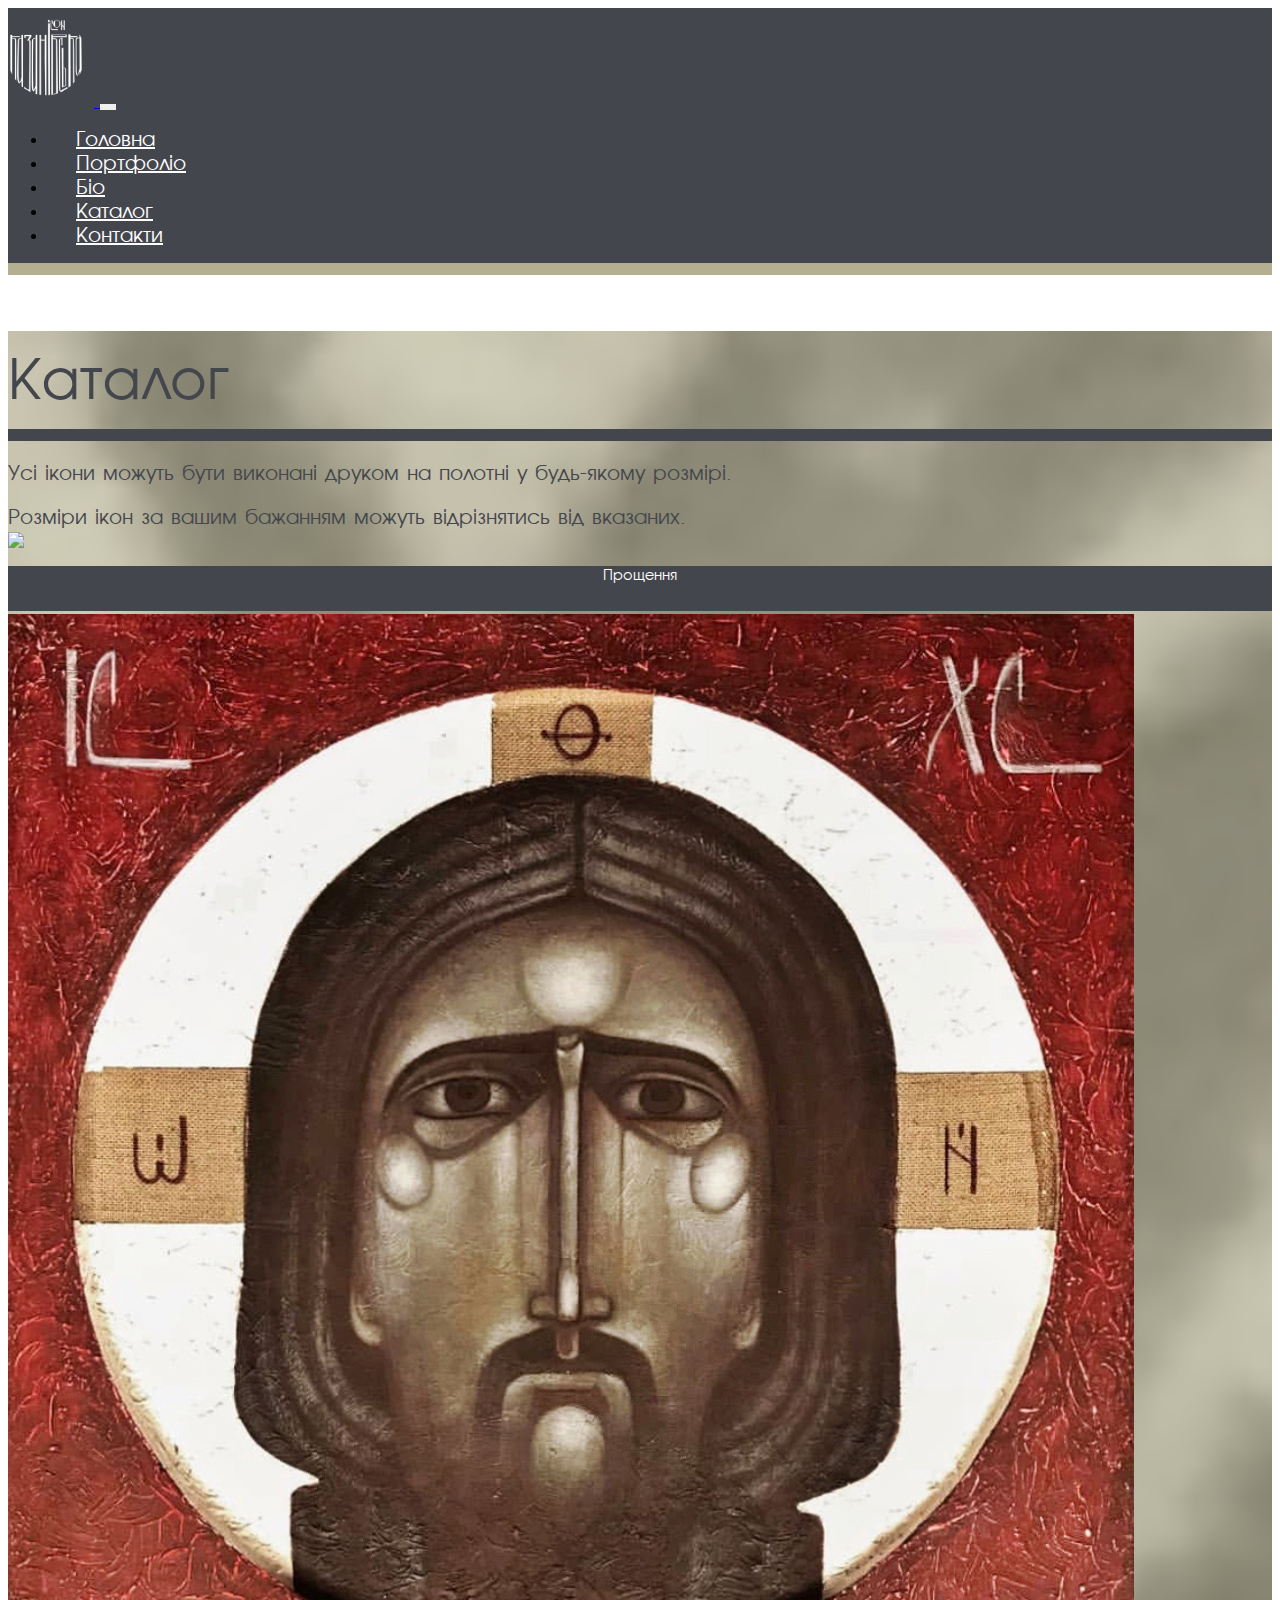
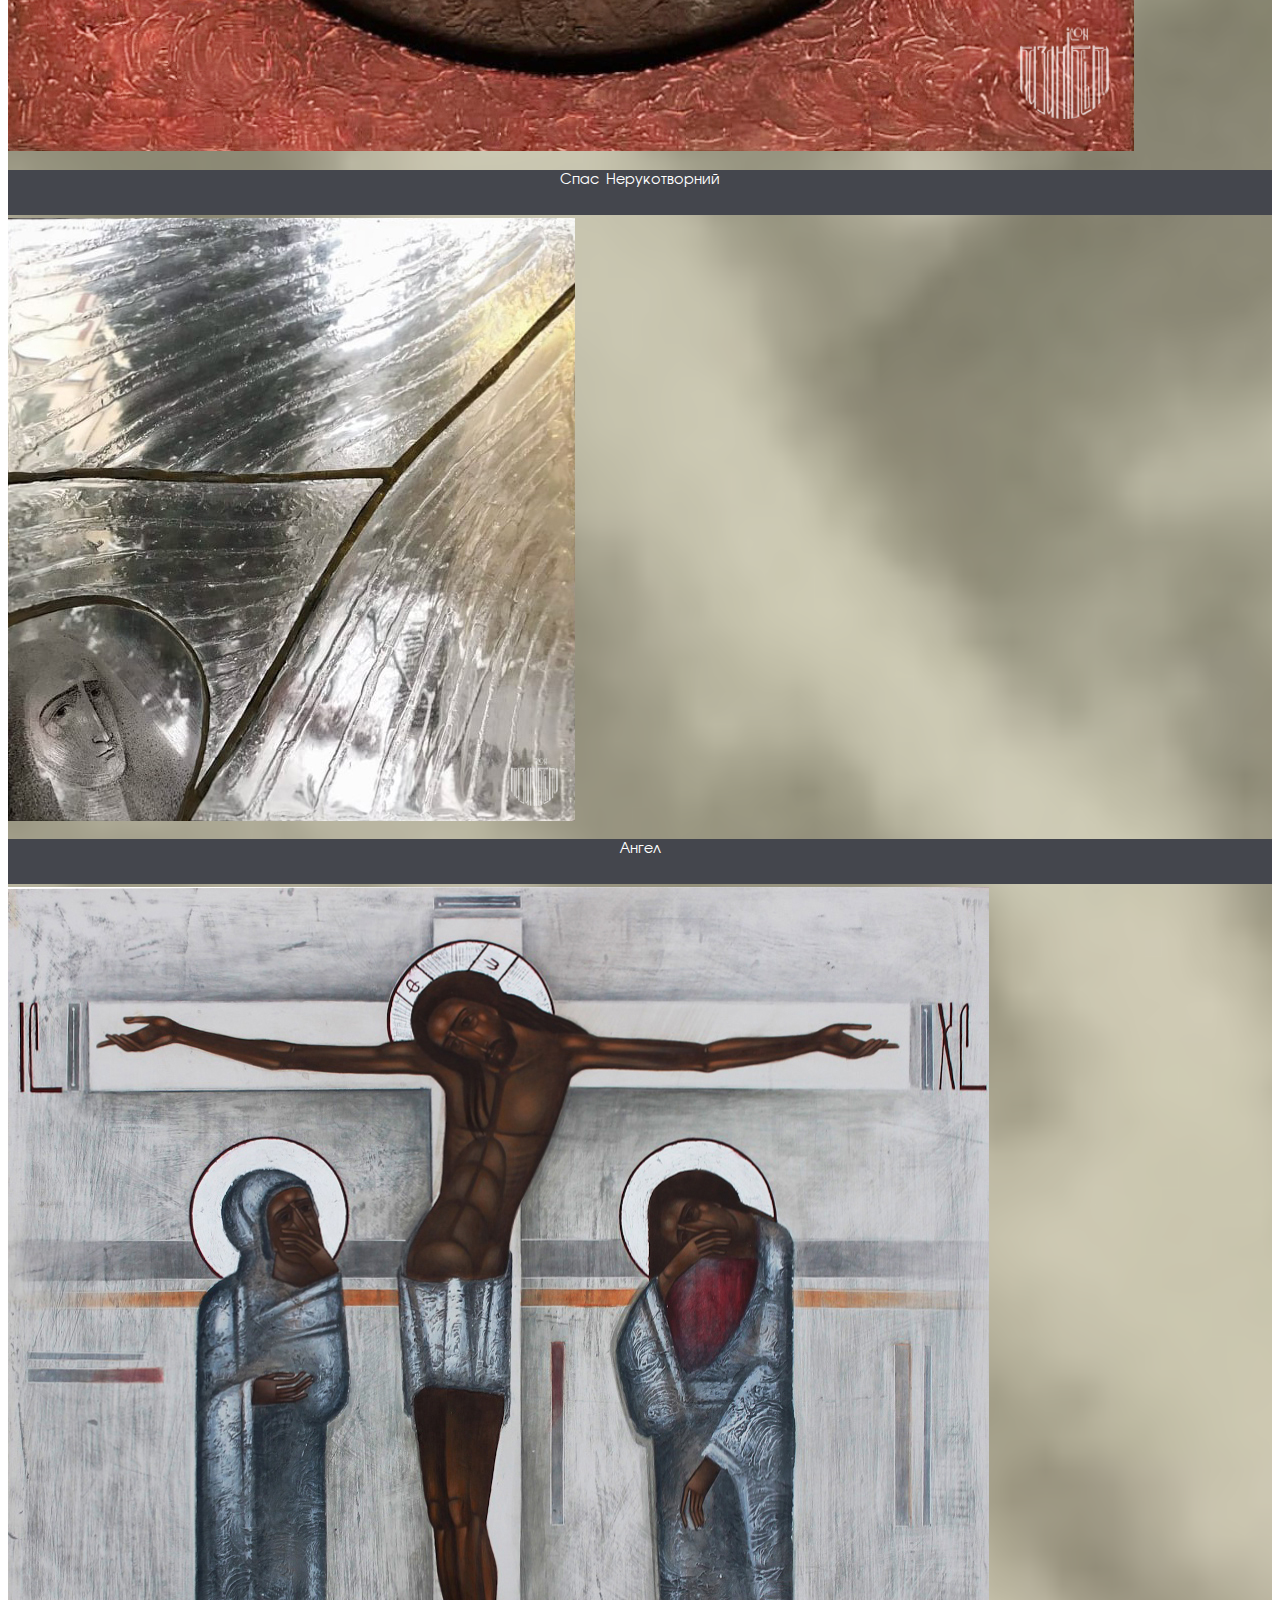
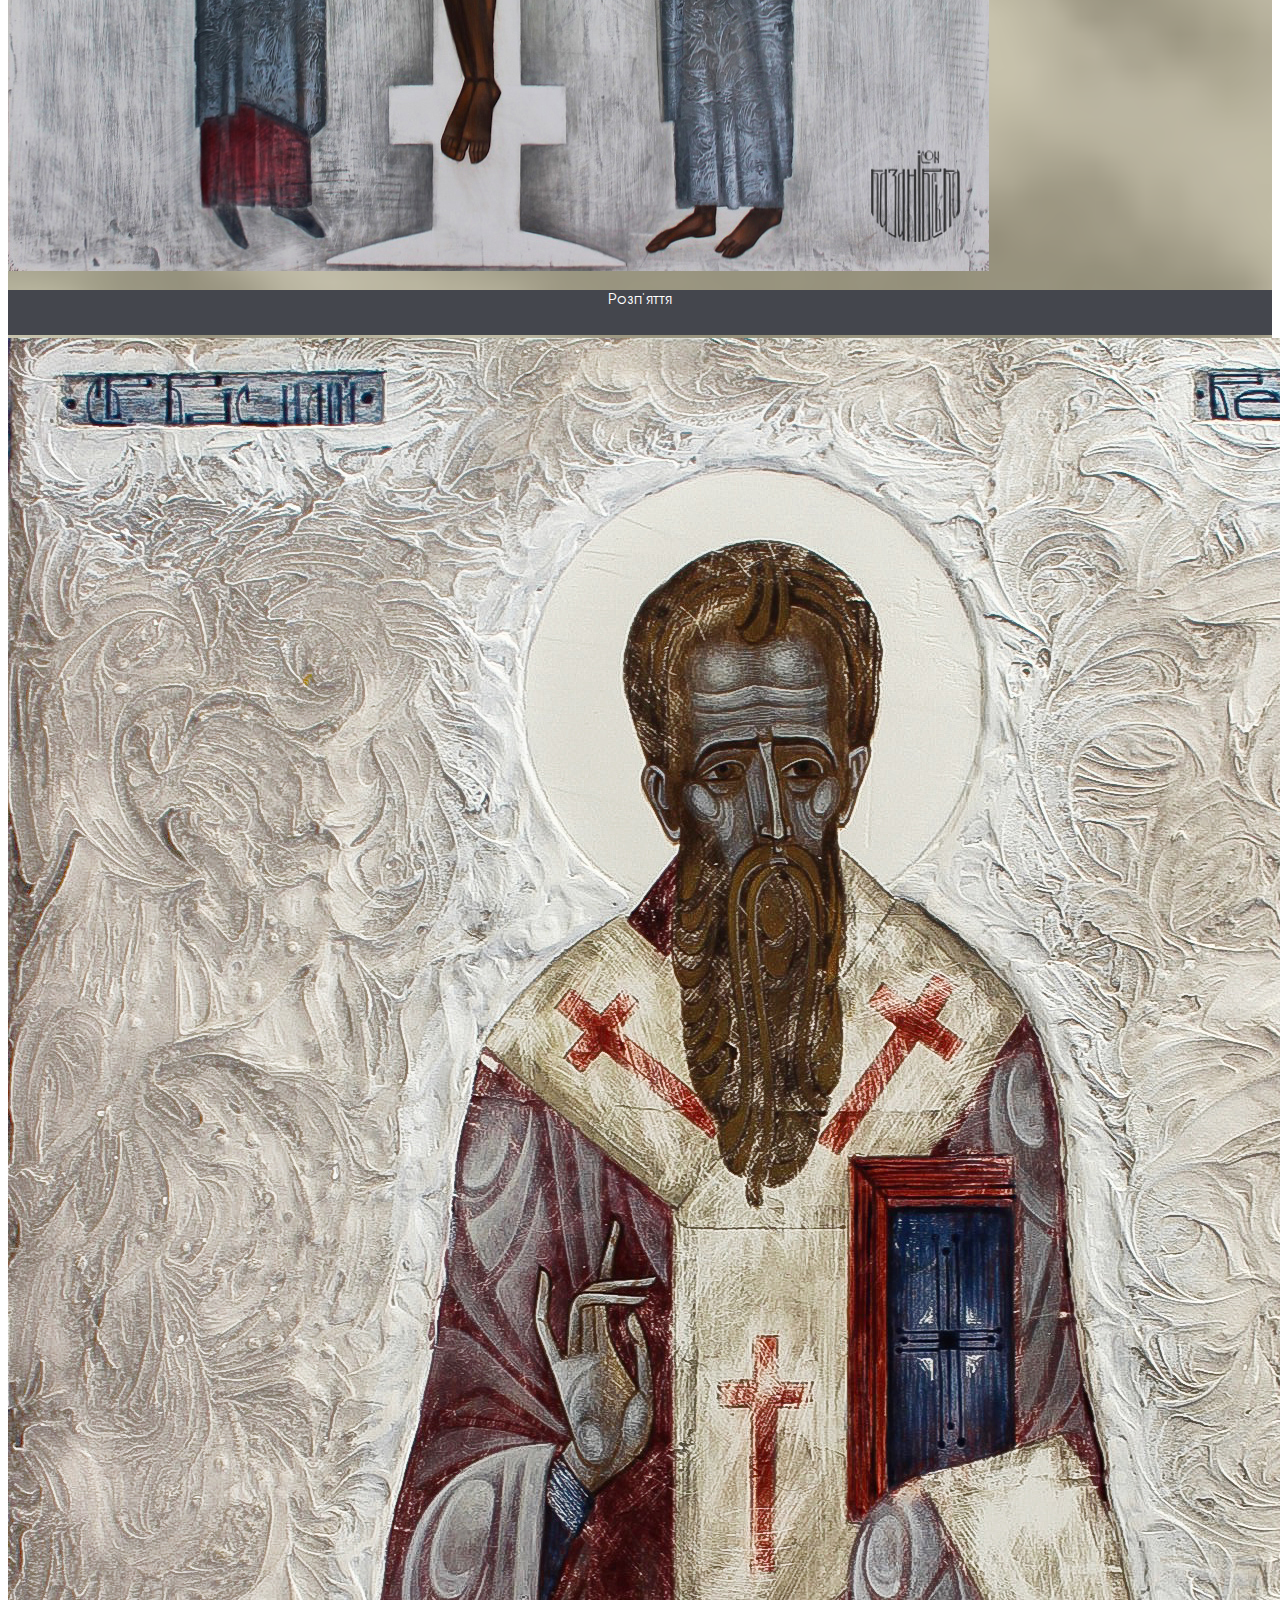
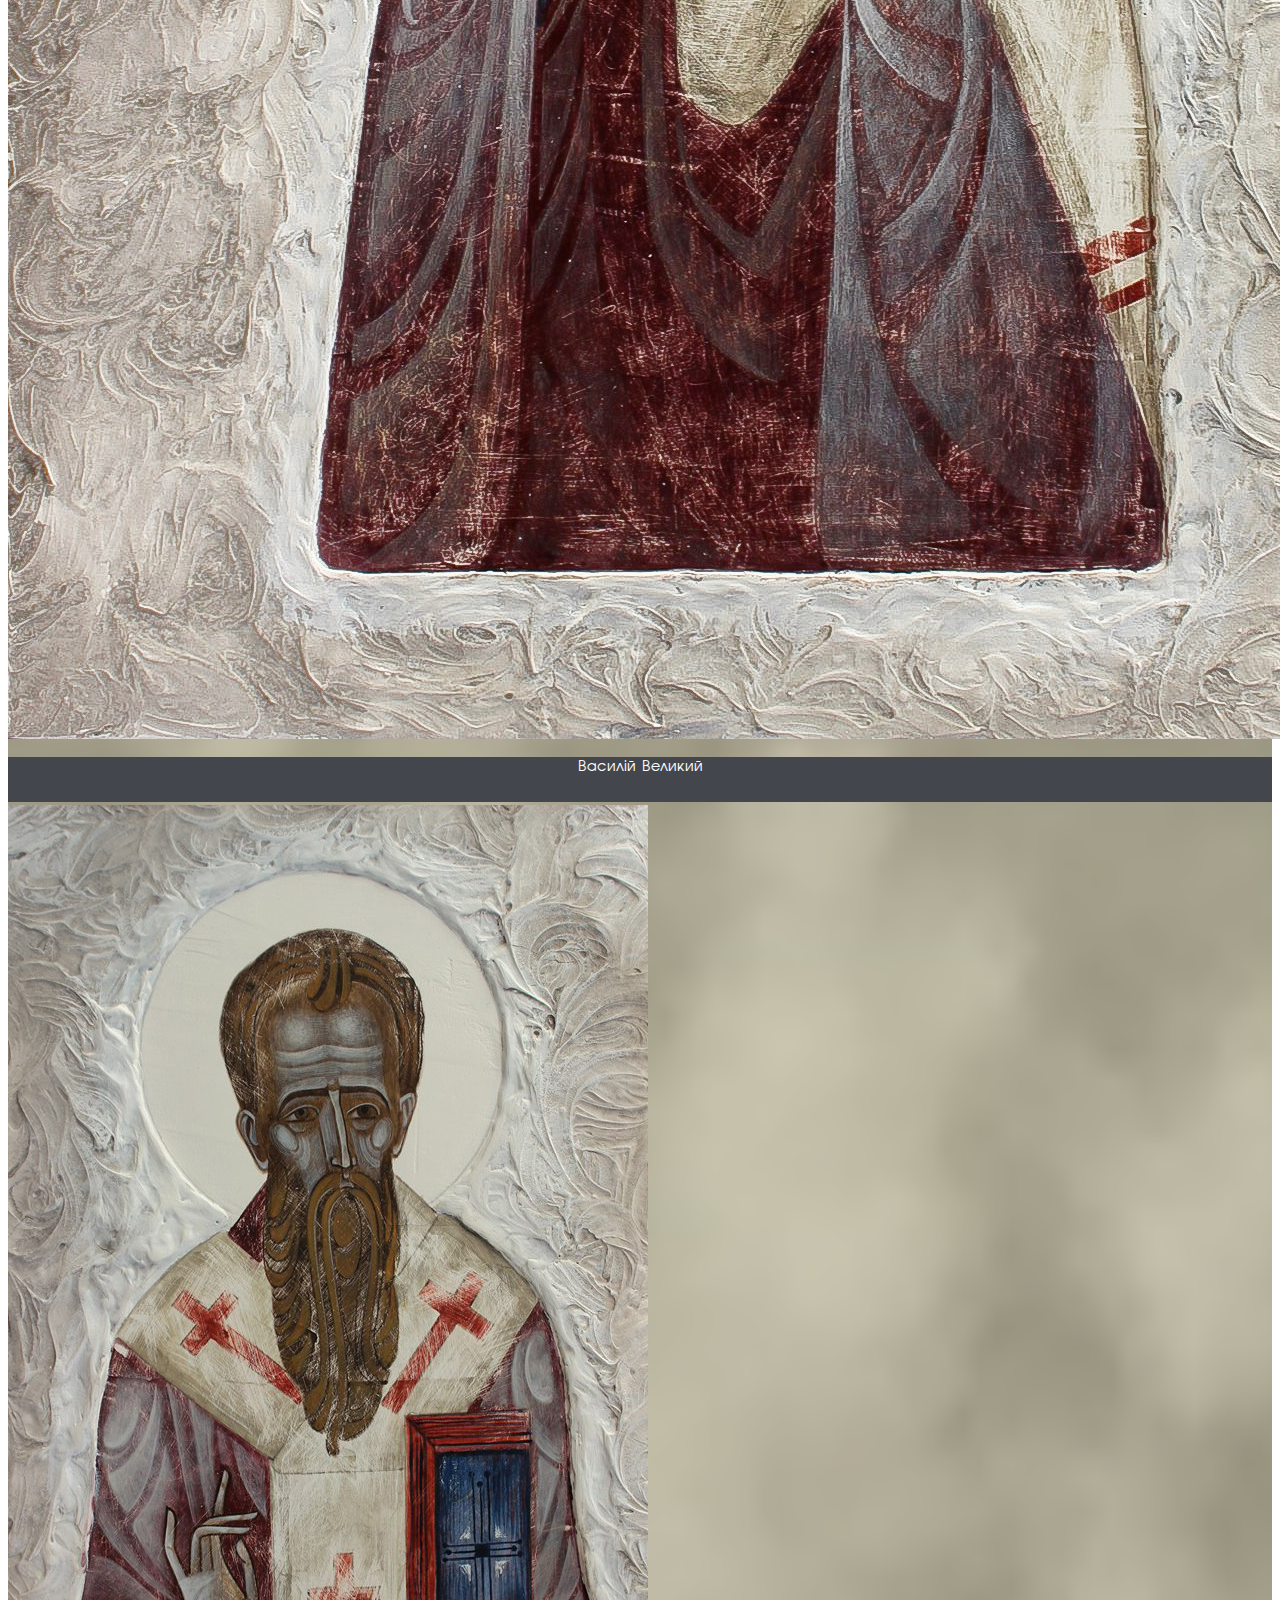
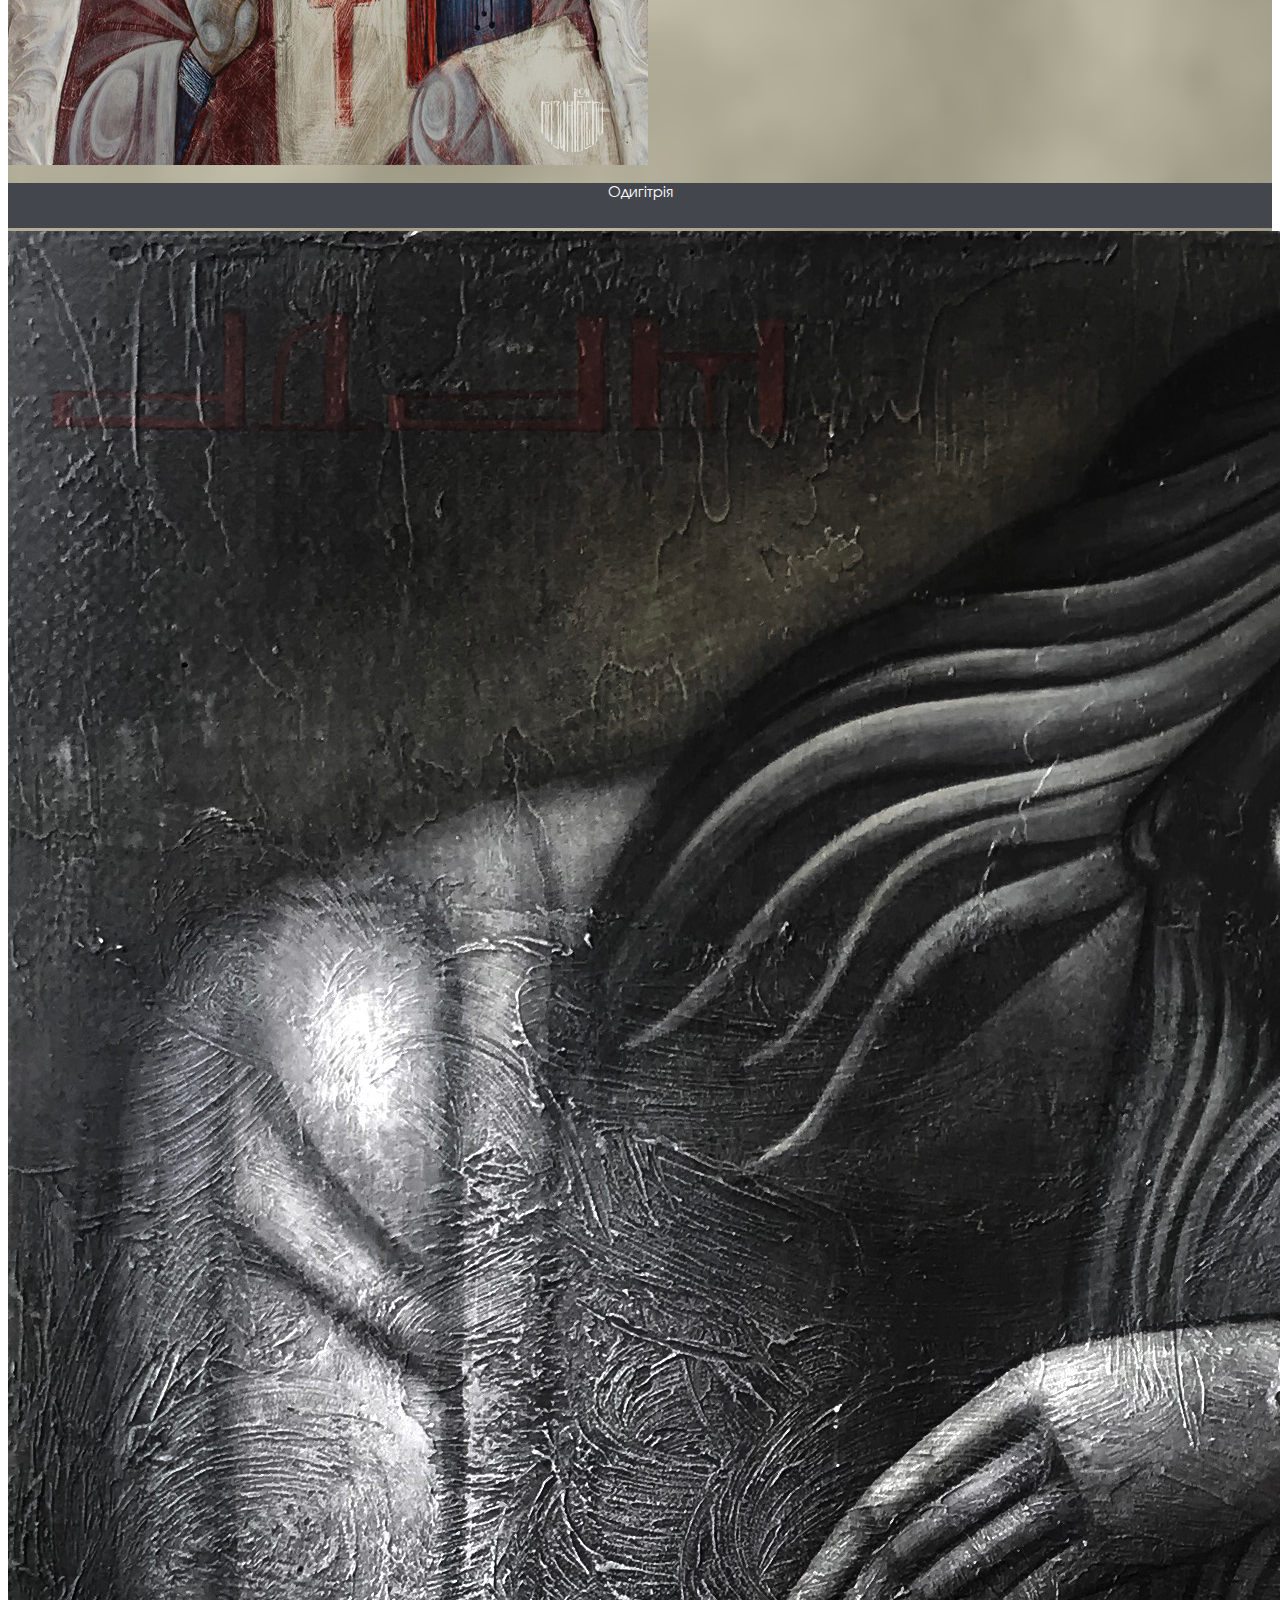
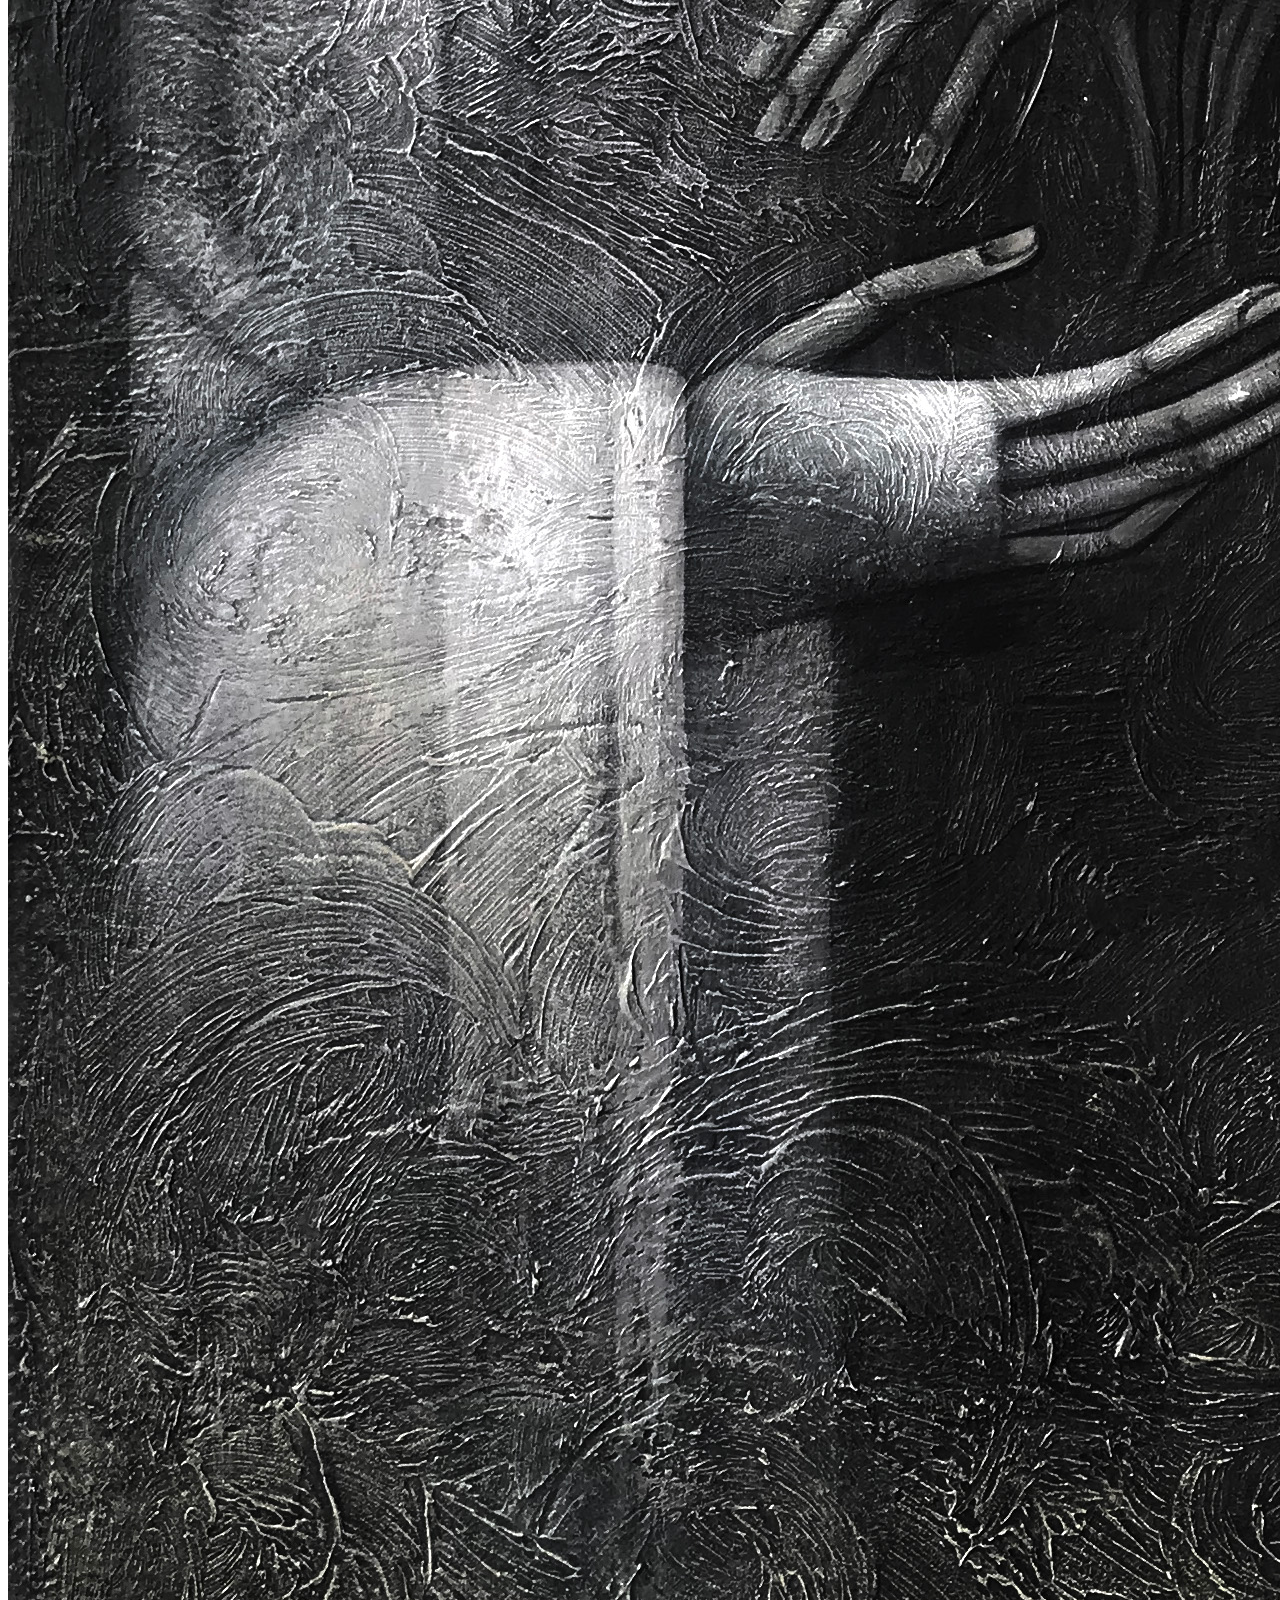
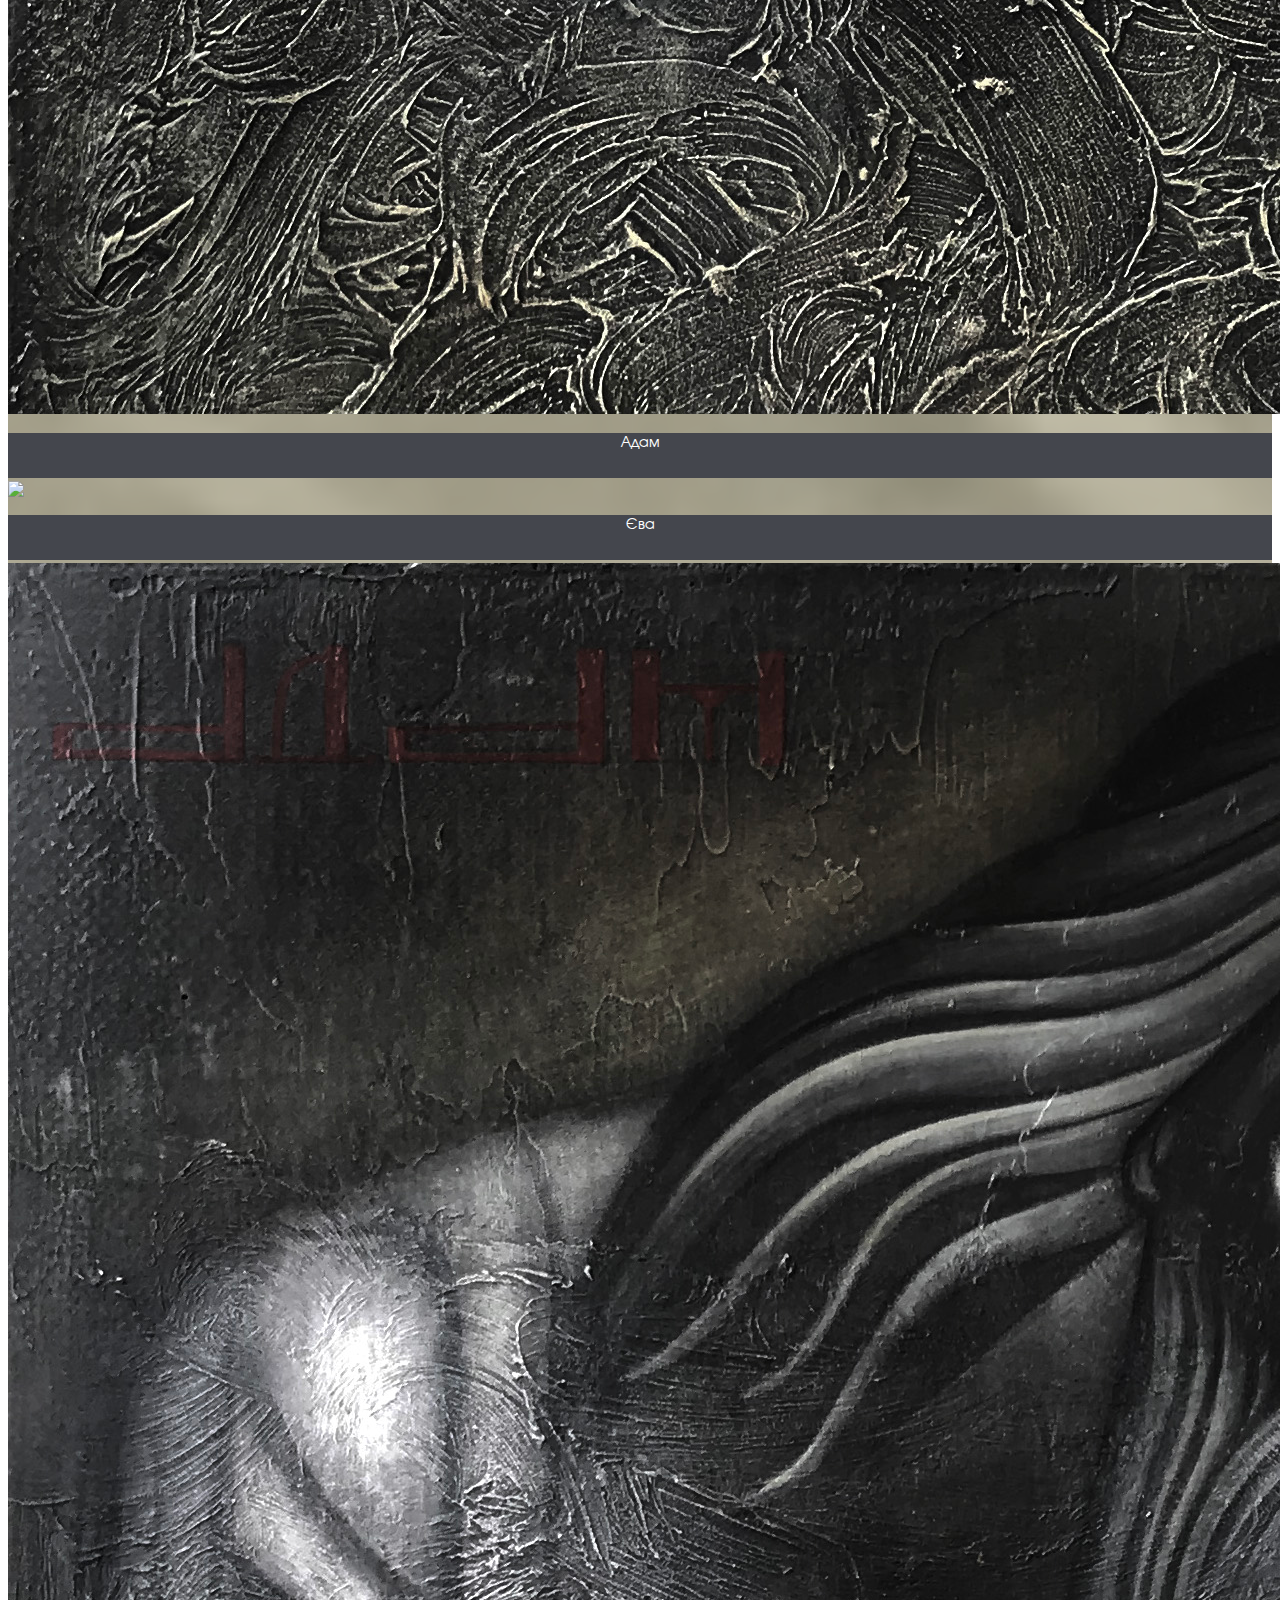
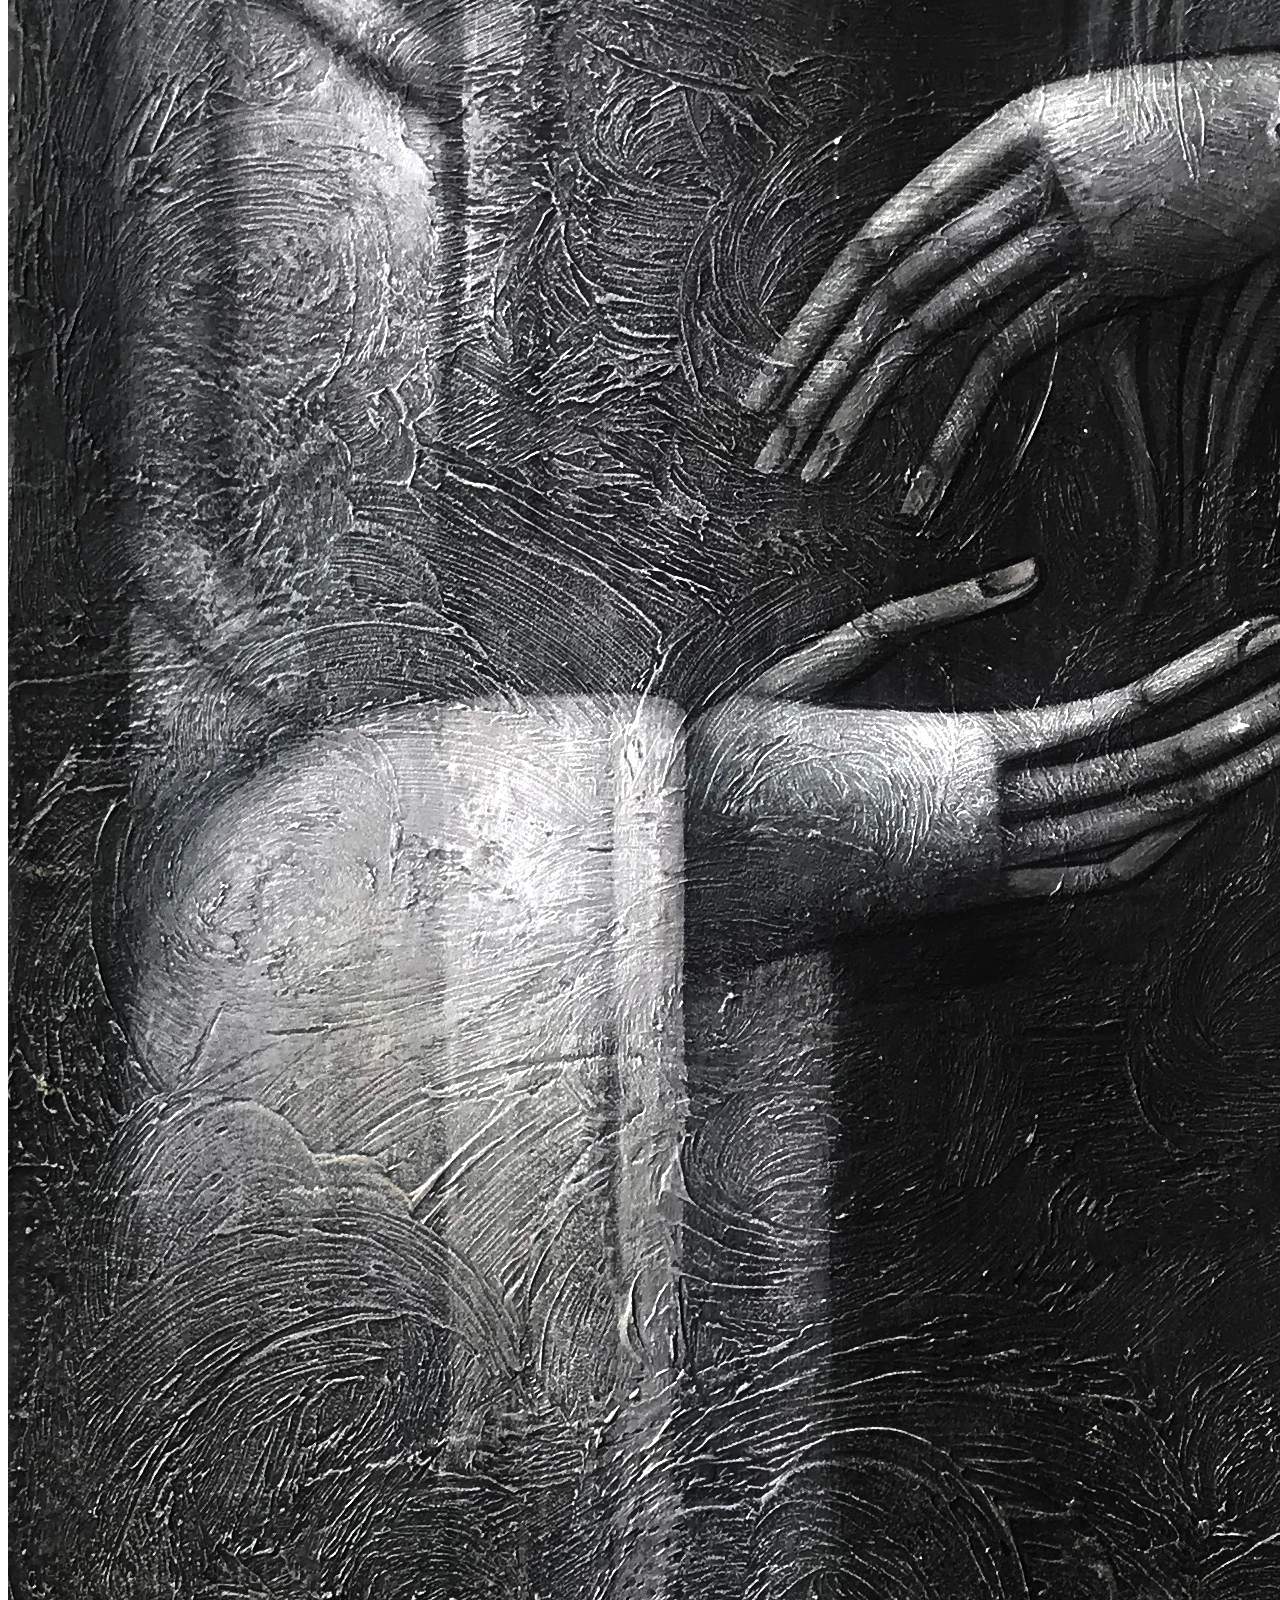
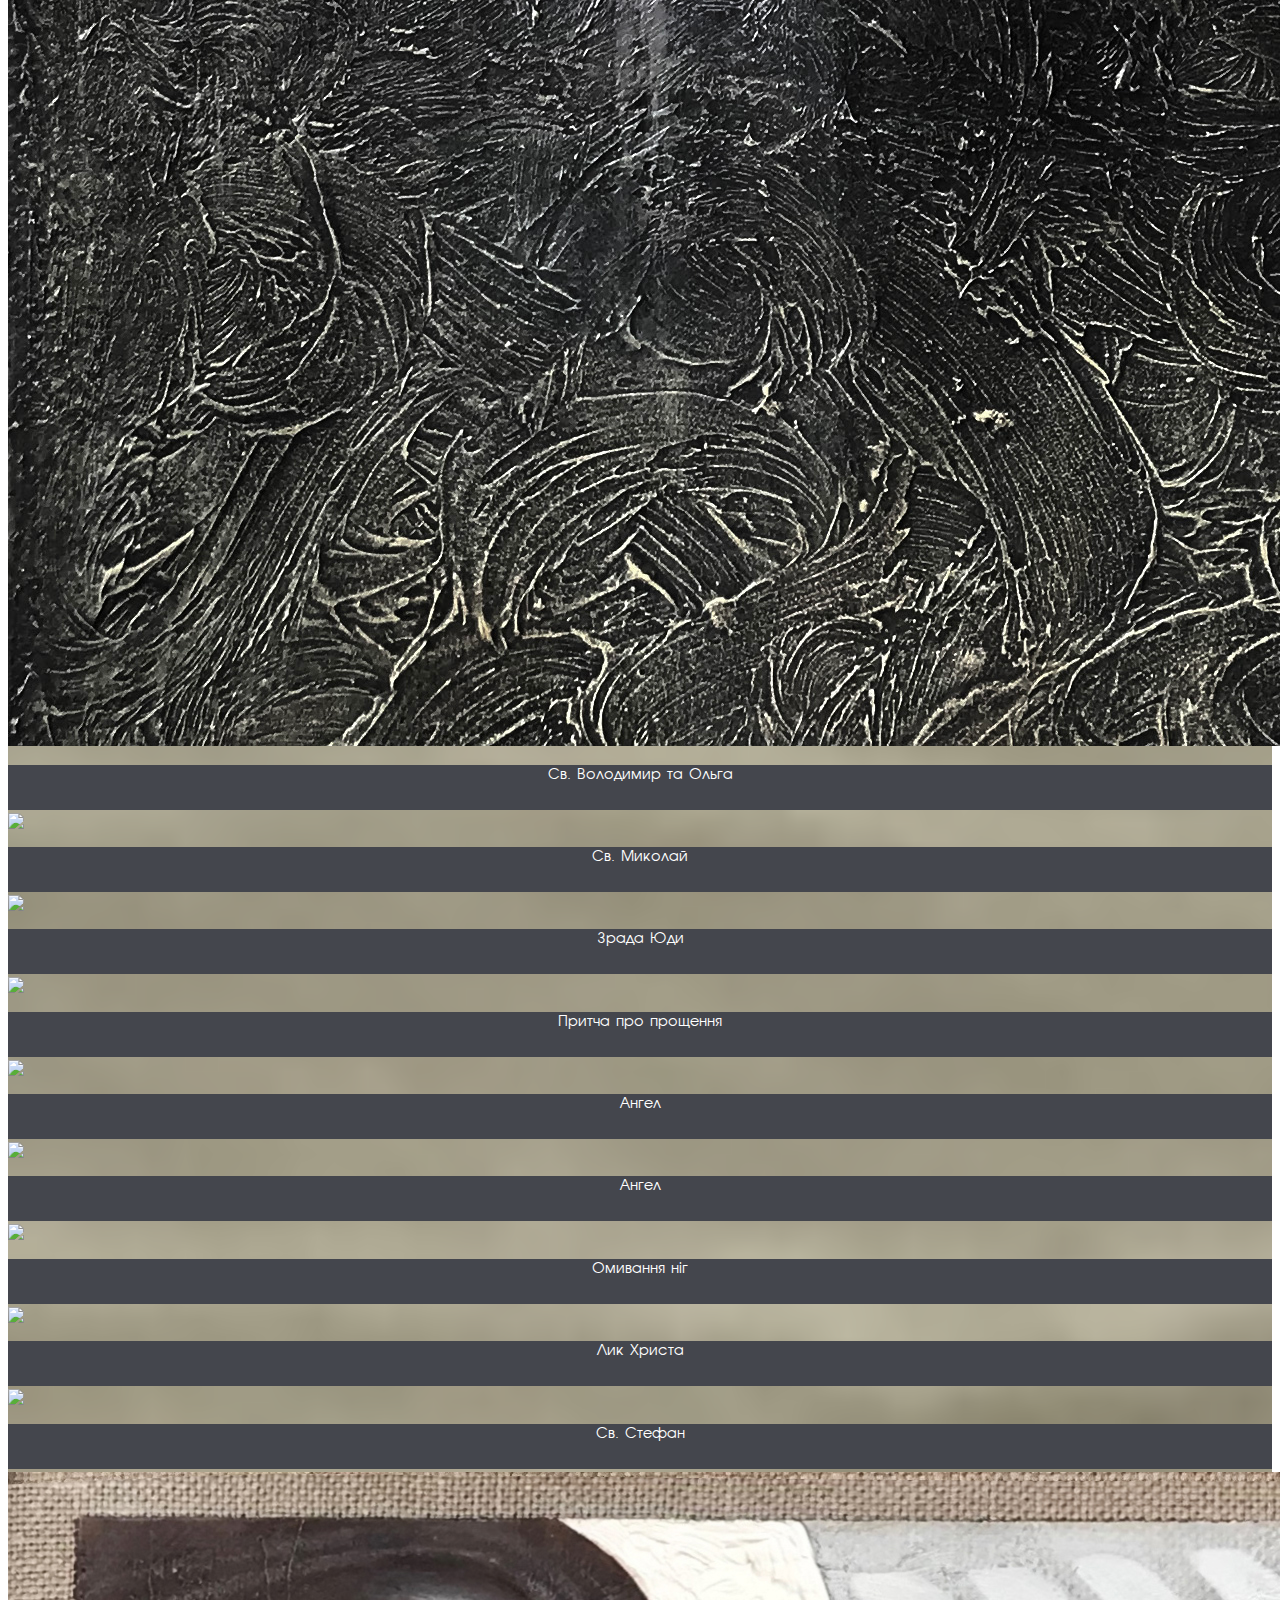
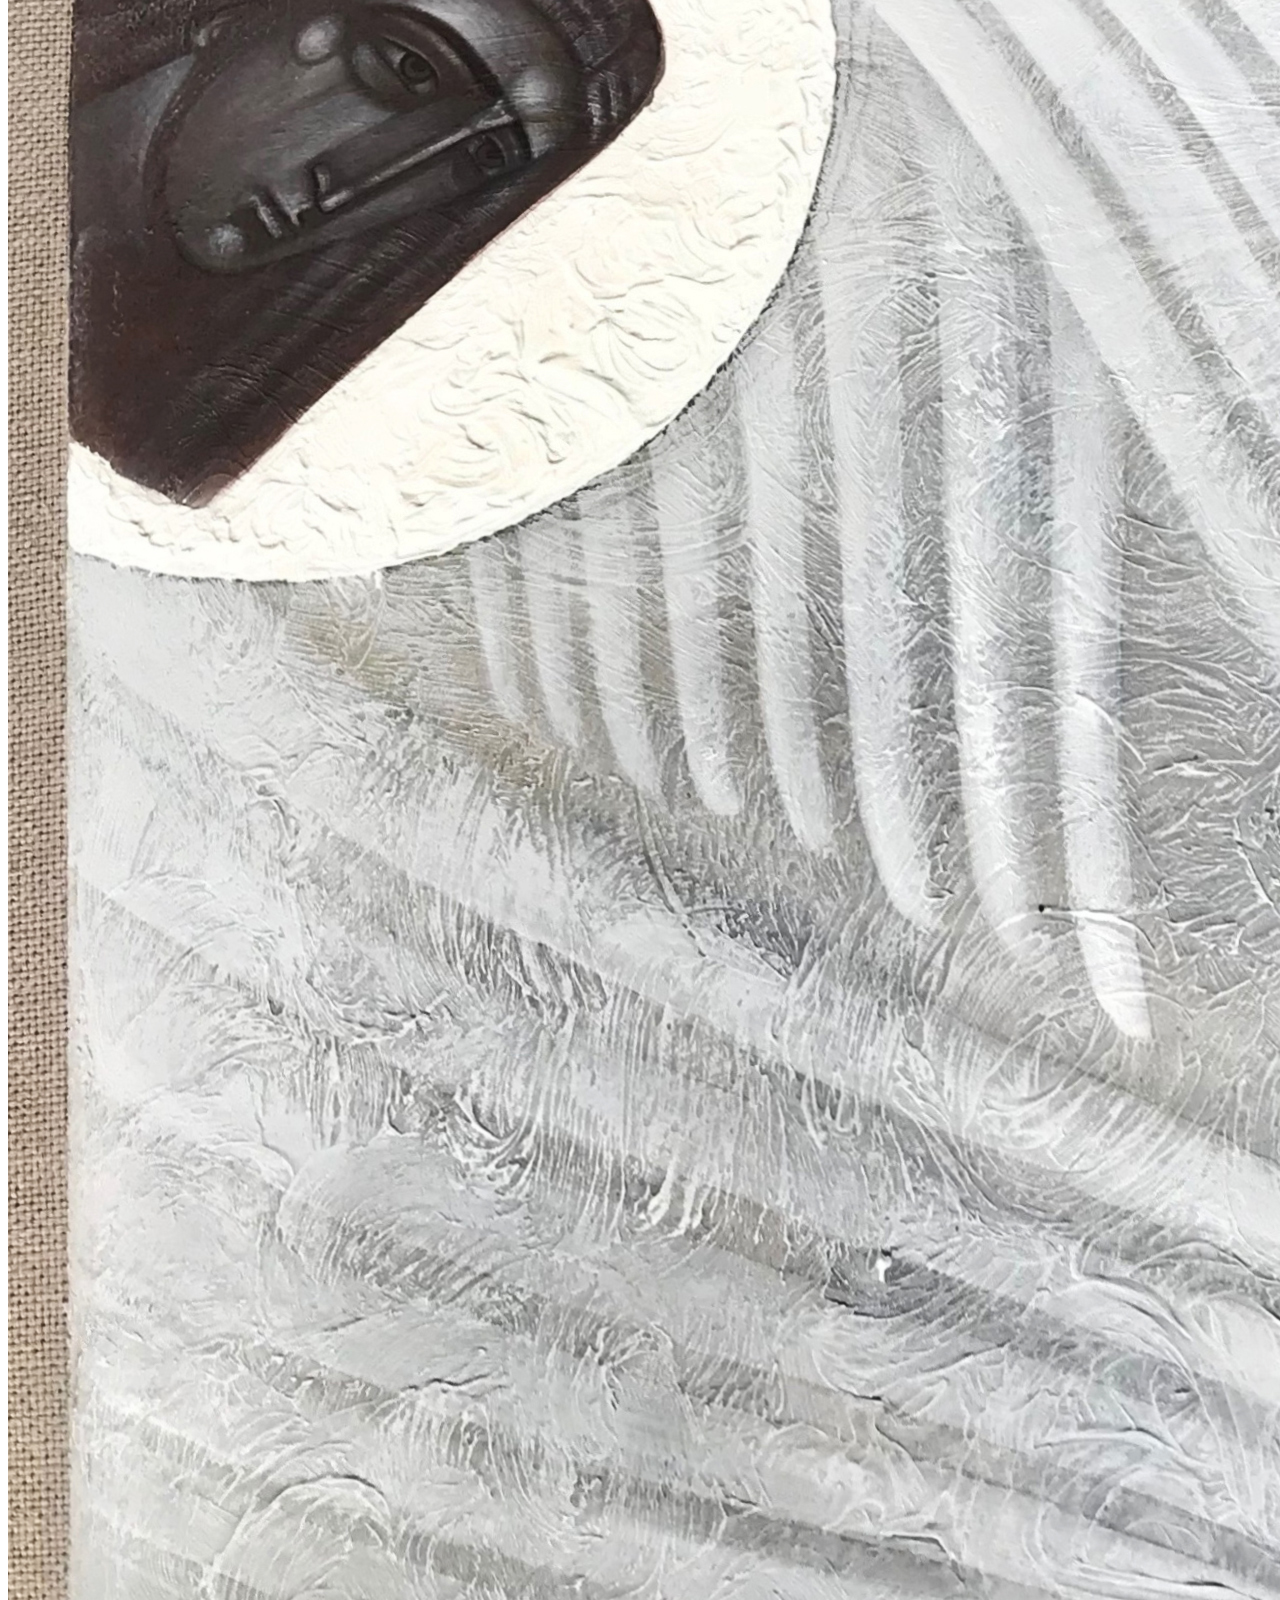
==== commit cc53de29: "Added fancybox library" ====
--- a/catalog.html
+++ b/catalog.html
@@ -6,7 +6,9 @@
 	<title>Catalog</title>
 	<link rel="icon" type="image/png" href="./images/logo/kazanivska_LOGO_white.png">
 	<link rel="stylesheet" href="https://stackpath.bootstrapcdn.com/bootstrap/4.1.3/css/bootstrap.min.css" integrity="sha384-MCw98/SFnGE8fJT3GXwEOngsV7Zt27NXFoaoApmYm81iuXoPkFOJwJ8ERdknLPMO" crossorigin="anonymous">
+	<link rel="stylesheet" href="https://cdn.jsdelivr.net/gh/fancyapps/fancybox@3.5.7/dist/jquery.fancybox.min.css" />
 	<link rel="stylesheet" href="./styles/styles.css">
+
 </head>
 <body>
 
@@ -24,19 +26,19 @@
 				<div class="collapse list-inline float-right navbar-collapse" id="navbarSupportedContent">
 					<ul class="navbar-nav ml-auto">
 						<li class="list-inline-item nav-item">
-							<a class="nav-link" href="#main">Головна</a>
+							<a class="nav-link" href="./index.html">Головна</a>
 						</li>
 						<li class="list-inline-item nav-item">
-							<a class="nav-link" href="#portfolio">Портфоліо</a>
+							<a class="nav-link" href="./index.html">Портфоліо</a>
 						</li>
 						<li class="list-inline-item nav-item">
-							<a class="nav-link" href="#bio">Біо</a>
+							<a class="nav-link" href="./index.html">Біо</a>
 						</li>
 						<li class="list-inline-item nav-item">
 							<a class="nav-link" href="./catalog.html">Каталог</a>
 						</li>
 						<li class="list-inline-item nav-item">
-							<a class="nav-link" href="#footer">Контакти</a>
+							<a class="nav-link" href="./index.html ">Контакти</a>
 						</li>
 					</ul>
 				</div>
@@ -80,38 +82,56 @@
 					<div class="row">
 						<div class="col-lg-5">
 							<form method="post" class="p-0" action="form.php">
-								<div>
-									<input type="text" placeholder="Ім'я" required>
+								<div class="form-group">
+									<input type="text" class="form-control" placeholder="Ім'я" required>
 								</div>
-								<div>
-									<input type="email" placeholder="E-mail" required>
+								<div class="form-group">
+									<input type="email" class="form-control" placeholder="E-mail" required>
 								</div> 
-								<div>
+								<div class="form-group">
 									<textarea class="form-control message" rows="3" placeholder="Повідомлення"></textarea>
 								</div> 
 				
-								<button type="submit">Відправити</button> 
+								<div class="d-flex justify-content-end mb-4 px-4">
+									<button class="btn" type="submit">Відправити</button> 
+								</div>
 							</form> 	
 						</div>
 						<div class="col-lg-3"></div>
 						<div class="col-lg-4">
 							<div class="links">
-								<div class="fb">
+								<p>
 									<img src="./images/logo/facebook.png" alt="">
-									<span>Kazanivska Iconart</span>
-								</div>
-								<div class="inst">
+									<span>
+										<a href="#">
+											Kazanivska Iconart
+										</a>
+									</span>
+								</p>
+								<p>
 									<img src="./images/logo/instagram.png" alt="">
-									<span>@kazanivskaicon</span>
-								</div>
-								<div class="phone">
+									<span>
+										<a href="#">
+											@kazanivskaicon
+										</a>
+									</span>
+								</p>
+								<p>
 									<img src="./images/logo/phone.png" alt="">
-									<span>+38 (067) 71 87 216</span>
-								</div>
-								<div class="mail">
+									<span>
+										<a href="#">
+											+38 (067) 71 87 216
+										</a>
+									</span>
+								</p>
+								<p>
 									<img src="./images/logo/email.png" alt="">
-									<span>kazanivskaiconart@gmail.com</span>
-								</div>
+									<span>
+										<a href="#">
+											kazanivskaiconart@gmail.com
+										</a>
+									</span>
+								</p>
 							</div>
 						</div>
 					</div>
@@ -122,6 +142,7 @@
 
 	<script src="https://code.jquery.com/jquery-3.5.1.min.js" integrity="sha256-9/aliU8dGd2tb6OSsuzixeV4y/faTqgFtohetphbbj0=" crossorigin="anonymous"></script>
 	<script src="https://maxcdn.bootstrapcdn.com/bootstrap/4.0.0/js/bootstrap.min.js" integrity="sha384-JZR6Spejh4U02d8jOt6vLEHfe/JQGiRRSQQxSfFWpi1MquVdAyjUar5+76PVCmYl" crossorigin="anonymous"></script>
+	<script src="https://cdn.jsdelivr.net/gh/fancyapps/fancybox@3.5.7/dist/jquery.fancybox.min.js"></script>
 	<script>
 		let images = [],
 				text = ["Прощення","Спас Нерукотворний","Ангел","Розп'яття","Василій Великий","Одигітрія","Адам","Єва","Св. Володимир та Ольга","Св. Миколай","Зрада Юди","Притча про прощення","Ангел","Ангел","Омивання ніг","Лик Христа","Св. Стефан","Отець Піо","Св. Матір Тереза","Притча про зцілення","Боже милосердя","Твір добро","Зрада Петра","Богородиця","Христос та Богородиця","А я в правді дивитимусь...","Св. Володимир та Ольга","Христос","Апокаліпсис","Зішестя в ад"];
@@ -134,7 +155,9 @@
 				`
 					<div class="col-lg-2 col-sm-6 col-xs-12">
 						<div class="card">
-							<img class="card-img-top" src="./images/` + (index+1) + `.jpg" alt="Card image cap">
+							<a data-fancybox="gallery" href="./images/` + (index+1) + `.jpg">
+								<img class="card-img-top" src="./images/` + (index+1) + `.jpg">
+							</a>
 							<div class="card-body px-0">
 								<p class="card-text">` + text[index] + `</p>
 							</div>
--- a/styles/styles.css
+++ b/styles/styles.css
@@ -9,6 +9,11 @@
 
 p {
   margin-bottom: 3px;
+}
+
+nav .container > a:hover {
+  background-color: transparent;
+  color: white;
 }
 
 .navbar button {
@@ -219,7 +224,6 @@
 
 footer {
   background-color: #b4af91;
-  margin-top: -6px;
 }
 
 .legend-color {
@@ -230,34 +234,10 @@
   padding-top: 21px;
 }
 
-form legend {
-  color: #44464d;
-  line-height: 24px;
-  font-size: 24px;
-  margin-bottom: 21 px;
-}
-
-input {
-  border-radius: 4px;
-  width: 390px;
-  height: 46px;
-  border: 0;
-  margin-bottom: 24px;
-  padding-left: 19px;
-}
-
-.message {
-  width: 390px;
-}
-
-button {
+form button {
   background-color: #44464d;
   color: white;
   border-radius: 7px;
-  margin-left: 250px;
-  border: 0;
-  margin-top: 27px;
-  margin-bottom: 46px;
 }
 
 .contacts img {
@@ -266,6 +246,15 @@
   border-radius: 15px;
 }
 
-.inst, .fb, .phone, .mail {
+.contacts p {
   margin-bottom: 25px;
+}
+
+.contacts a {
+  color: #44464d;
+}
+
+.contacts a:hover {
+  color: #28282b;
+  font-weight: 900;
 }